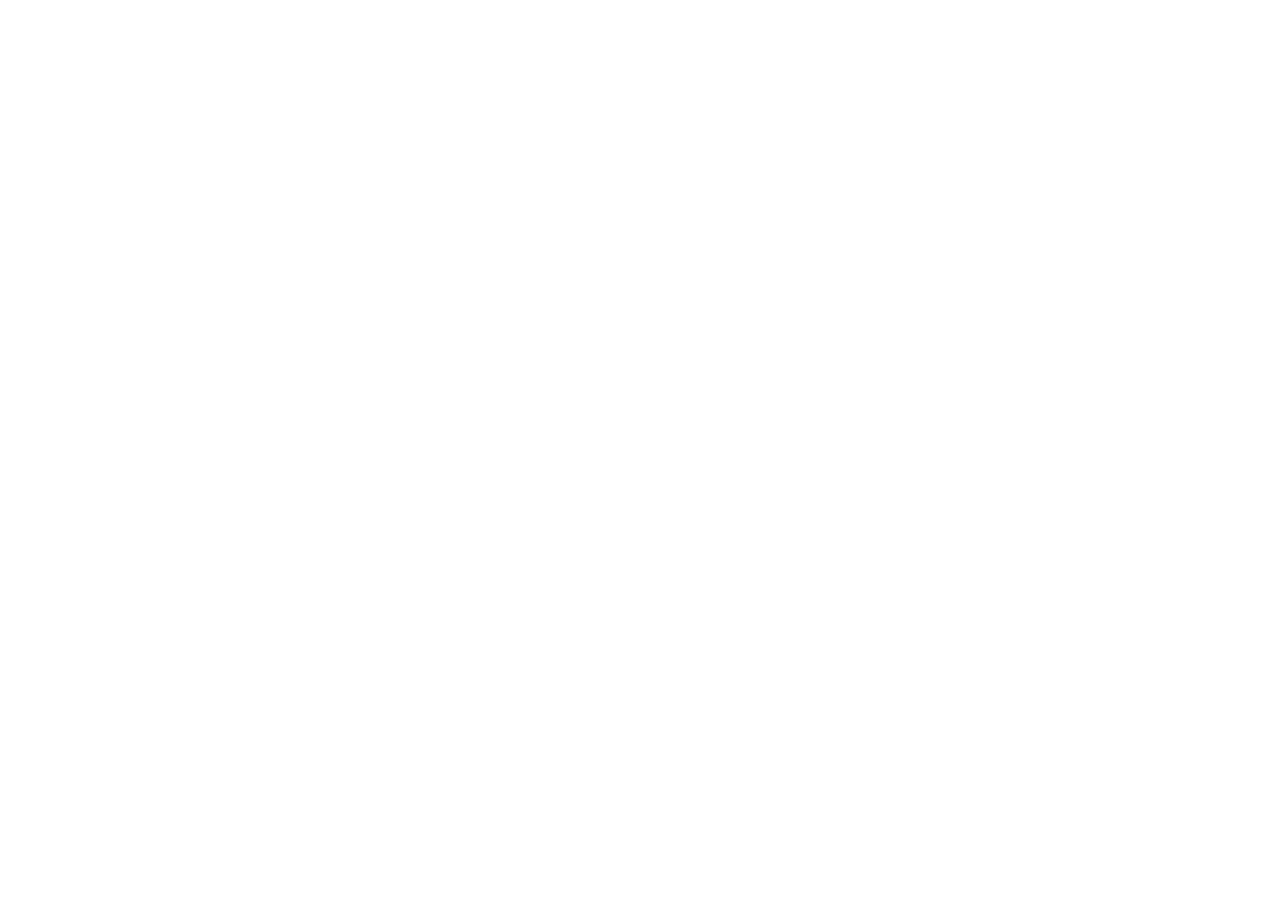
==== index.html @ c81b6484 "First Commit" ====
<!DOCTYPE html>
<html>
<head>
	<link rel="stylesheet" href="fonts/fonts.css"/>
	<link rel="stylesheet" href="css/bootstrap.css" >
	<link rel="stylesheet" href="css/style.css"/>
	<script src="https://code.jquery.com/jquery-3.2.1.slim.min.js" integrity="sha384-KJ3o2DKtIkvYIK3UENzmM7KCkRr/rE9/Qpg6aAZGJwFDMVNA/GpGFF93hXpG5KkN" crossorigin="anonymous"></script>
	<script src="https://cdnjs.cloudflare.com/ajax/libs/popper.js/1.11.0/umd/popper.min.js" integrity="sha384-b/U6ypiBEHpOf/4+1nzFpr53nxSS+GLCkfwBdFNTxtclqqenISfwAzpKaMNFNmj4" crossorigin="anonymous"></script>
	<script src="https://maxcdn.bootstrapcdn.com/bootstrap/4.0.0-beta/js/bootstrap.min.js" integrity="sha384-h0AbiXch4ZDo7tp9hKZ4TsHbi047NrKGLO3SEJAg45jXxnGIfYzk4Si90RDIqNm1" crossorigin="anonymous"></script>
	<script src="https://ajax.googleapis.com/ajax/libs/angularjs/1.6.6/angular.min.js"></script>
	<script src="https://ajax.googleapis.com/ajax/libs/angularjs/1.6.6/angular-route.min.js"></script>
	<script src="https://ajax.googleapis.com/ajax/libs/angularjs/1.6.6/angular-animate.min.js"></script>
	
	<script src="js/ng-map.min.js"></script>
	<script src="http://maps.google.com/maps/api/js?key=AIzaSyBC7hxjLvJ6yS9BRA7Yz92omSV0Rom8AHk"></script>
	<script src="js/app.js"></script>
	<title>CCASA</title>
</head>
<body ng-app="app">
	<header></header>
	<div ng-view></div>
	<footer></footer>
</body>
</html>
---- fonts/fonts.css ----
/* hebrew */
@font-face {
  font-family: 'Amatic SC';
  font-style: normal;
  font-weight: 400;
  src: local('Amatic SC Regular'), local('AmaticSC-Regular'), url(https://fonts.gstatic.com/s/amaticsc/v9/OpbFR1Tmt2r4Z48lwWGNORJtnKITppOI_IvcXXDNrsc.woff2) format('woff2');
  unicode-range: U+0590-05FF, U+20AA, U+25CC, U+FB1D-FB4F;
}
/* vietnamese */
@font-face {
  font-family: 'Amatic SC';
  font-style: normal;
  font-weight: 400;
  src: local('Amatic SC Regular'), local('AmaticSC-Regular'), url(https://fonts.gstatic.com/s/amaticsc/v9/6oAC5EqjVnFivtPX-TgvlRJtnKITppOI_IvcXXDNrsc.woff2) format('woff2');
  unicode-range: U+0102-0103, U+1EA0-1EF9, U+20AB;
}
/* latin-ext */
@font-face {
  font-family: 'Amatic SC';
  font-style: normal;
  font-weight: 400;
  src: local('Amatic SC Regular'), local('AmaticSC-Regular'), url(https://fonts.gstatic.com/s/amaticsc/v9/6UByihrsVPWtZ99tNMIgMBJtnKITppOI_IvcXXDNrsc.woff2) format('woff2');
  unicode-range: U+0100-024F, U+1E00-1EFF, U+20A0-20AB, U+20AD-20CF, U+2C60-2C7F, U+A720-A7FF;
}
/* latin */
@font-face {
  font-family: 'Amatic SC';
  font-style: normal;
  font-weight: 400;
  src: local('Amatic SC Regular'), local('AmaticSC-Regular'), url(https://fonts.gstatic.com/s/amaticsc/v9/DPPfSFKxRTXvae2bKDzp5FtXRa8TVwTICgirnJhmVJw.woff2) format('woff2');
  unicode-range: U+0000-00FF, U+0131, U+0152-0153, U+02C6, U+02DA, U+02DC, U+2000-206F, U+2074, U+20AC, U+2212, U+2215;
}
/* hebrew */
@font-face {
  font-family: 'Amatic SC';
  font-style: normal;
  font-weight: 700;
  src: local('Amatic SC Bold'), local('AmaticSC-Bold'), url(https://fonts.gstatic.com/s/amaticsc/v9/IDnkRTPGcrSVo50UyYNK70Byb1TKJa77egybnpn19yM.woff2) format('woff2');
  unicode-range: U+0590-05FF, U+20AA, U+25CC, U+FB1D-FB4F;
}
/* vietnamese */
@font-face {
  font-family: 'Amatic SC';
  font-style: normal;
  font-weight: 700;
  src: local('Amatic SC Bold'), local('AmaticSC-Bold'), url(https://fonts.gstatic.com/s/amaticsc/v9/IDnkRTPGcrSVo50UyYNK7_8zf_FOSsgRmwsS7Aa9k2w.woff2) format('woff2');
  unicode-range: U+0102-0103, U+1EA0-1EF9, U+20AB;
}
/* latin-ext */
@font-face {
  font-family: 'Amatic SC';
  font-style: normal;
  font-weight: 700;
  src: local('Amatic SC Bold'), local('AmaticSC-Bold'), url(https://fonts.gstatic.com/s/amaticsc/v9/IDnkRTPGcrSVo50UyYNK7z0LW-43aMEzIO6XUTLjad8.woff2) format('woff2');
  unicode-range: U+0100-024F, U+1E00-1EFF, U+20A0-20AB, U+20AD-20CF, U+2C60-2C7F, U+A720-A7FF;
}
/* latin */
@font-face {
  font-family: 'Amatic SC';
  font-style: normal;
  font-weight: 700;
  src: local('Amatic SC Bold'), local('AmaticSC-Bold'), url(https://fonts.gstatic.com/s/amaticsc/v9/IDnkRTPGcrSVo50UyYNK7-gdm0LZdjqr5-oayXSOefg.woff2) format('woff2');
  unicode-range: U+0000-00FF, U+0131, U+0152-0153, U+02C6, U+02DA, U+02DC, U+2000-206F, U+2074, U+20AC, U+2212, U+2215;
}
/* vietnamese */
@font-face {
  font-family: 'Anton';
  font-style: normal;
  font-weight: 400;
  src: local('Anton Regular'), local('Anton-Regular'), url(https://fonts.gstatic.com/s/anton/v8/9Yb_jZb3zvMIiuTm_VeFqA.woff2) format('woff2');
  unicode-range: U+0102-0103, U+1EA0-1EF9, U+20AB;
}
/* latin-ext */
@font-face {
  font-family: 'Anton';
  font-style: normal;
  font-weight: 400;
  src: local('Anton Regular'), local('Anton-Regular'), url(https://fonts.gstatic.com/s/anton/v8/KgPSGrLwjoSLN4ZBWvXSfQ.woff2) format('woff2');
  unicode-range: U+0100-024F, U+1E00-1EFF, U+20A0-20AB, U+20AD-20CF, U+2C60-2C7F, U+A720-A7FF;
}
/* latin */
@font-face {
  font-family: 'Anton';
  font-style: normal;
  font-weight: 400;
  src: local('Anton Regular'), local('Anton-Regular'), url(https://fonts.gstatic.com/s/anton/v8/o-91-t7-bPc7W26HmS2N4Q.woff2) format('woff2');
  unicode-range: U+0000-00FF, U+0131, U+0152-0153, U+02C6, U+02DA, U+02DC, U+2000-206F, U+2074, U+20AC, U+2212, U+2215;
}
/* latin-ext */
@font-face {
  font-family: 'Basic';
  font-style: normal;
  font-weight: 400;
  src: local('Basic Regular'), local('Basic-Regular'), url(https://fonts.gstatic.com/s/basic/v6/r-u95cvI1Nf7HS81ICNVGQ.woff2) format('woff2');
  unicode-range: U+0100-024F, U+1E00-1EFF, U+20A0-20AB, U+20AD-20CF, U+2C60-2C7F, U+A720-A7FF;
}
/* latin */
@font-face {
  font-family: 'Basic';
  font-style: normal;
  font-weight: 400;
  src: local('Basic Regular'), local('Basic-Regular'), url(https://fonts.gstatic.com/s/basic/v6/erYvY1QzK27EW53V1rJJeQ.woff2) format('woff2');
  unicode-range: U+0000-00FF, U+0131, U+0152-0153, U+02C6, U+02DA, U+02DC, U+2000-206F, U+2074, U+20AC, U+2212, U+2215;
}
/* greek-ext */
@font-face {
  font-family: 'Caudex';
  font-style: italic;
  font-weight: 400;
  src: local('Caudex Italic'), local('Caudex-Italic'), url(https://fonts.gstatic.com/s/caudex/v6/EHDxHqZDlMGcXMIs0C7zExTbgVql8nDJpwnrE27mub0.woff2) format('woff2');
  unicode-range: U+1F00-1FFF;
}
/* greek */
@font-face {
  font-family: 'Caudex';
  font-style: italic;
  font-weight: 400;
  src: local('Caudex Italic'), local('Caudex-Italic'), url(https://fonts.gstatic.com/s/caudex/v6/IVx0DldcHJ6ipsLxHtpt0RTbgVql8nDJpwnrE27mub0.woff2) format('woff2');
  unicode-range: U+0370-03FF;
}
/* latin-ext */
@font-face {
  font-family: 'Caudex';
  font-style: italic;
  font-weight: 400;
  src: local('Caudex Italic'), local('Caudex-Italic'), url(https://fonts.gstatic.com/s/caudex/v6/RsvTKOPXigBC1gKa2hh7bRTbgVql8nDJpwnrE27mub0.woff2) format('woff2');
  unicode-range: U+0100-024F, U+1E00-1EFF, U+20A0-20AB, U+20AD-20CF, U+2C60-2C7F, U+A720-A7FF;
}
/* latin */
@font-face {
  font-family: 'Caudex';
  font-style: italic;
  font-weight: 400;
  src: local('Caudex Italic'), local('Caudex-Italic'), url(https://fonts.gstatic.com/s/caudex/v6/uM8y5ZLGG_J_RjYQZCaBdPesZW2xOQ-xsNqO47m55DA.woff2) format('woff2');
  unicode-range: U+0000-00FF, U+0131, U+0152-0153, U+02C6, U+02DA, U+02DC, U+2000-206F, U+2074, U+20AC, U+2212, U+2215;
}
/* greek-ext */
@font-face {
  font-family: 'Caudex';
  font-style: italic;
  font-weight: 700;
  src: local('Caudex Bold Italic'), local('Caudex-BoldItalic'), url(https://fonts.gstatic.com/s/caudex/v6/_KqFrbEZy5WPWJPByz6OJEbcKLIaa1LC45dFaAfauRA.woff2) format('woff2');
  unicode-range: U+1F00-1FFF;
}
/* greek */
@font-face {
  font-family: 'Caudex';
  font-style: italic;
  font-weight: 700;
  src: local('Caudex Bold Italic'), local('Caudex-BoldItalic'), url(https://fonts.gstatic.com/s/caudex/v6/_KqFrbEZy5WPWJPByz6OJGo_sUJ8uO4YLWRInS22T3Y.woff2) format('woff2');
  unicode-range: U+0370-03FF;
}
/* latin-ext */
@font-face {
  font-family: 'Caudex';
  font-style: italic;
  font-weight: 700;
  src: local('Caudex Bold Italic'), local('Caudex-BoldItalic'), url(https://fonts.gstatic.com/s/caudex/v6/_KqFrbEZy5WPWJPByz6OJCYE0-AqJ3nfInTTiDXDjU4.woff2) format('woff2');
  unicode-range: U+0100-024F, U+1E00-1EFF, U+20A0-20AB, U+20AD-20CF, U+2C60-2C7F, U+A720-A7FF;
}
/* latin */
@font-face {
  font-family: 'Caudex';
  font-style: italic;
  font-weight: 700;
  src: local('Caudex Bold Italic'), local('Caudex-BoldItalic'), url(https://fonts.gstatic.com/s/caudex/v6/_KqFrbEZy5WPWJPByz6OJI4P5ICox8Kq3LLUNMylGO4.woff2) format('woff2');
  unicode-range: U+0000-00FF, U+0131, U+0152-0153, U+02C6, U+02DA, U+02DC, U+2000-206F, U+2074, U+20AC, U+2212, U+2215;
}
/* greek-ext */
@font-face {
  font-family: 'Caudex';
  font-style: normal;
  font-weight: 400;
  src: local('Caudex'), url(https://fonts.gstatic.com/s/caudex/v6/F4GMM3AOdIhW2FRxq42bxvesZW2xOQ-xsNqO47m55DA.woff2) format('woff2');
  unicode-range: U+1F00-1FFF;
}
/* greek */
@font-face {
  font-family: 'Caudex';
  font-style: normal;
  font-weight: 400;
  src: local('Caudex'), url(https://fonts.gstatic.com/s/caudex/v6/kDs5NklusTrMOvA9fRN3-vesZW2xOQ-xsNqO47m55DA.woff2) format('woff2');
  unicode-range: U+0370-03FF;
}
/* latin-ext */
@font-face {
  font-family: 'Caudex';
  font-style: normal;
  font-weight: 400;
  src: local('Caudex'), url(https://fonts.gstatic.com/s/caudex/v6/q-VFfL7gSaIsC36tUchrFfesZW2xOQ-xsNqO47m55DA.woff2) format('woff2');
  unicode-range: U+0100-024F, U+1E00-1EFF, U+20A0-20AB, U+20AD-20CF, U+2C60-2C7F, U+A720-A7FF;
}
/* latin */
@font-face {
  font-family: 'Caudex';
  font-style: normal;
  font-weight: 400;
  src: local('Caudex'), url(https://fonts.gstatic.com/s/caudex/v6/tEyJJhH5jnB2yxr-0TBTSg.woff2) format('woff2');
  unicode-range: U+0000-00FF, U+0131, U+0152-0153, U+02C6, U+02DA, U+02DC, U+2000-206F, U+2074, U+20AC, U+2212, U+2215;
}
/* greek-ext */
@font-face {
  font-family: 'Caudex';
  font-style: normal;
  font-weight: 700;
  src: local('Caudex Bold'), local('Caudex-Bold'), url(https://fonts.gstatic.com/s/caudex/v6/Yr_Tzi3xI8qxHrRVsPROKBJtnKITppOI_IvcXXDNrsc.woff2) format('woff2');
  unicode-range: U+1F00-1FFF;
}
/* greek */
@font-face {
  font-family: 'Caudex';
  font-style: normal;
  font-weight: 700;
  src: local('Caudex Bold'), local('Caudex-Bold'), url(https://fonts.gstatic.com/s/caudex/v6/aZNNOGGA3G9BJxbRgzj9phJtnKITppOI_IvcXXDNrsc.woff2) format('woff2');
  unicode-range: U+0370-03FF;
}
/* latin-ext */
@font-face {
  font-family: 'Caudex';
  font-style: normal;
  font-weight: 700;
  src: local('Caudex Bold'), local('Caudex-Bold'), url(https://fonts.gstatic.com/s/caudex/v6/M3eJvCAzxWJ6Veb-S4DAABJtnKITppOI_IvcXXDNrsc.woff2) format('woff2');
  unicode-range: U+0100-024F, U+1E00-1EFF, U+20A0-20AB, U+20AD-20CF, U+2C60-2C7F, U+A720-A7FF;
}
/* latin */
@font-face {
  font-family: 'Caudex';
  font-style: normal;
  font-weight: 700;
  src: local('Caudex Bold'), local('Caudex-Bold'), url(https://fonts.gstatic.com/s/caudex/v6/7-zMWCNNzmNM428U56wMq1tXRa8TVwTICgirnJhmVJw.woff2) format('woff2');
  unicode-range: U+0000-00FF, U+0131, U+0152-0153, U+02C6, U+02DA, U+02DC, U+2000-206F, U+2074, U+20AC, U+2212, U+2215;
}
/* latin-ext */
@font-face {
  font-family: 'Chelsea Market';
  font-style: normal;
  font-weight: 400;
  src: local('Chelsea Market'), local('ChelseaMarket-Regular'), url(https://fonts.gstatic.com/s/chelseamarket/v4/qSdzwh2A4BbNemy78sJLfNpTH3z621gHHpxD-3b7j0o.woff2) format('woff2');
  unicode-range: U+0100-024F, U+1E00-1EFF, U+20A0-20AB, U+20AD-20CF, U+2C60-2C7F, U+A720-A7FF;
}
/* latin */
@font-face {
  font-family: 'Chelsea Market';
  font-style: normal;
  font-weight: 400;
  src: local('Chelsea Market'), local('ChelseaMarket-Regular'), url(https://fonts.gstatic.com/s/chelseamarket/v4/qSdzwh2A4BbNemy78sJLfBRWMfMQaj_KSrIuqJtfm2o.woff2) format('woff2');
  unicode-range: U+0000-00FF, U+0131, U+0152-0153, U+02C6, U+02DA, U+02DC, U+2000-206F, U+2074, U+20AC, U+2212, U+2215;
}
/* latin-ext */
@font-face {
  font-family: 'Cinzel';
  font-style: normal;
  font-weight: 400;
  src: local('Cinzel Regular'), local('Cinzel-Regular'), url(https://fonts.gstatic.com/s/cinzel/v6/yIxVuCC1XLz6MNmltehkI_esZW2xOQ-xsNqO47m55DA.woff2) format('woff2');
  unicode-range: U+0100-024F, U+1E00-1EFF, U+20A0-20AB, U+20AD-20CF, U+2C60-2C7F, U+A720-A7FF;
}
/* latin */
@font-face {
  font-family: 'Cinzel';
  font-style: normal;
  font-weight: 400;
  src: local('Cinzel Regular'), local('Cinzel-Regular'), url(https://fonts.gstatic.com/s/cinzel/v6/zOdksD_UUTk1LJF9z4tURA.woff2) format('woff2');
  unicode-range: U+0000-00FF, U+0131, U+0152-0153, U+02C6, U+02DA, U+02DC, U+2000-206F, U+2074, U+20AC, U+2212, U+2215;
}
/* latin-ext */
@font-face {
  font-family: 'Cinzel';
  font-style: normal;
  font-weight: 700;
  src: local('Cinzel Bold'), local('Cinzel-Bold'), url(https://fonts.gstatic.com/s/cinzel/v6/MnzeT7mzcOYqpxHaX6yoMBJtnKITppOI_IvcXXDNrsc.woff2) format('woff2');
  unicode-range: U+0100-024F, U+1E00-1EFF, U+20A0-20AB, U+20AD-20CF, U+2C60-2C7F, U+A720-A7FF;
}
/* latin */
@font-face {
  font-family: 'Cinzel';
  font-style: normal;
  font-weight: 700;
  src: local('Cinzel Bold'), local('Cinzel-Bold'), url(https://fonts.gstatic.com/s/cinzel/v6/L74890HNVnUypqWjqGUt1VtXRa8TVwTICgirnJhmVJw.woff2) format('woff2');
  unicode-range: U+0000-00FF, U+0131, U+0152-0153, U+02C6, U+02DA, U+02DC, U+2000-206F, U+2074, U+20AC, U+2212, U+2215;
}
/* latin */
@font-face {
  font-family: 'Cookie';
  font-style: normal;
  font-weight: 400;
  src: local('Cookie-Regular'), url(https://fonts.gstatic.com/s/cookie/v7/crMuSvy3krjox1JAKfe7Ew.woff2) format('woff2');
  unicode-range: U+0000-00FF, U+0131, U+0152-0153, U+02C6, U+02DA, U+02DC, U+2000-206F, U+2074, U+20AC, U+2212, U+2215;
}
/* latin-ext */
@font-face {
  font-family: 'Corben';
  font-style: normal;
  font-weight: 400;
  src: local('Corben Regular'), local('Corben-Regular'), url(https://fonts.gstatic.com/s/corben/v10/xifrjZP0NR5xlcBE9ahDNfesZW2xOQ-xsNqO47m55DA.woff2) format('woff2');
  unicode-range: U+0100-024F, U+1E00-1EFF, U+20A0-20AB, U+20AD-20CF, U+2C60-2C7F, U+A720-A7FF;
}
/* latin */
@font-face {
  font-family: 'Corben';
  font-style: normal;
  font-weight: 400;
  src: local('Corben Regular'), local('Corben-Regular'), url(https://fonts.gstatic.com/s/corben/v10/EvCyyDNpF00ipP8gU9sM8g.woff2) format('woff2');
  unicode-range: U+0000-00FF, U+0131, U+0152-0153, U+02C6, U+02DA, U+02DC, U+2000-206F, U+2074, U+20AC, U+2212, U+2215;
}
/* latin-ext */
@font-face {
  font-family: 'Corben';
  font-style: normal;
  font-weight: 700;
  src: local('Corben'), url(https://fonts.gstatic.com/s/corben/v10/LFoJekgv75fOsAv_mkHGcBJtnKITppOI_IvcXXDNrsc.woff2) format('woff2');
  unicode-range: U+0100-024F, U+1E00-1EFF, U+20A0-20AB, U+20AD-20CF, U+2C60-2C7F, U+A720-A7FF;
}
/* latin */
@font-face {
  font-family: 'Corben';
  font-style: normal;
  font-weight: 700;
  src: local('Corben'), url(https://fonts.gstatic.com/s/corben/v10/ljkAb4w-83fUltRn9aENdVtXRa8TVwTICgirnJhmVJw.woff2) format('woff2');
  unicode-range: U+0000-00FF, U+0131, U+0152-0153, U+02C6, U+02DA, U+02DC, U+2000-206F, U+2074, U+20AC, U+2212, U+2215;
}
/* cyrillic-ext */
@font-face {
  font-family: 'EB Garamond';
  font-style: normal;
  font-weight: 400;
  src: local('EB Garamond'), local('EBGaramond'), url(https://fonts.gstatic.com/s/ebgaramond/v7/kYZt1bJ8UsGAPRGnkXPeFTTOQ_MqJVwkKsUn0wKzc2I.woff2) format('woff2');
  unicode-range: U+0460-052F, U+20B4, U+2DE0-2DFF, U+A640-A69F;
}
/* cyrillic */
@font-face {
  font-family: 'EB Garamond';
  font-style: normal;
  font-weight: 400;
  src: local('EB Garamond'), local('EBGaramond'), url(https://fonts.gstatic.com/s/ebgaramond/v7/kYZt1bJ8UsGAPRGnkXPeFTUj_cnvWIuuBMVgbX098Mw.woff2) format('woff2');
  unicode-range: U+0400-045F, U+0490-0491, U+04B0-04B1, U+2116;
}
/* vietnamese */
@font-face {
  font-family: 'EB Garamond';
  font-style: normal;
  font-weight: 400;
  src: local('EB Garamond'), local('EBGaramond'), url(https://fonts.gstatic.com/s/ebgaramond/v7/kYZt1bJ8UsGAPRGnkXPeFb6up8jxqWt8HVA3mDhkV_0.woff2) format('woff2');
  unicode-range: U+0102-0103, U+1EA0-1EF9, U+20AB;
}
/* latin-ext */
@font-face {
  font-family: 'EB Garamond';
  font-style: normal;
  font-weight: 400;
  src: local('EB Garamond'), local('EBGaramond'), url(https://fonts.gstatic.com/s/ebgaramond/v7/kYZt1bJ8UsGAPRGnkXPeFSYE0-AqJ3nfInTTiDXDjU4.woff2) format('woff2');
  unicode-range: U+0100-024F, U+1E00-1EFF, U+20A0-20AB, U+20AD-20CF, U+2C60-2C7F, U+A720-A7FF;
}
/* latin */
@font-face {
  font-family: 'EB Garamond';
  font-style: normal;
  font-weight: 400;
  src: local('EB Garamond'), local('EBGaramond'), url(https://fonts.gstatic.com/s/ebgaramond/v7/kYZt1bJ8UsGAPRGnkXPeFY4P5ICox8Kq3LLUNMylGO4.woff2) format('woff2');
  unicode-range: U+0000-00FF, U+0131, U+0152-0153, U+02C6, U+02DA, U+02DC, U+2000-206F, U+2074, U+20AC, U+2212, U+2215;
}
/* latin-ext */
@font-face {
  font-family: 'Enriqueta';
  font-style: normal;
  font-weight: 400;
  src: local('Enriqueta-Regular'), url(https://fonts.gstatic.com/s/enriqueta/v5/iKmJkNq7osgLqqCZ6_EWcxJtnKITppOI_IvcXXDNrsc.woff2) format('woff2');
  unicode-range: U+0100-024F, U+1E00-1EFF, U+20A0-20AB, U+20AD-20CF, U+2C60-2C7F, U+A720-A7FF;
}
/* latin */
@font-face {
  font-family: 'Enriqueta';
  font-style: normal;
  font-weight: 400;
  src: local('Enriqueta-Regular'), url(https://fonts.gstatic.com/s/enriqueta/v5/-KTKVm0Mx9ZCRXL9CXVIbVtXRa8TVwTICgirnJhmVJw.woff2) format('woff2');
  unicode-range: U+0000-00FF, U+0131, U+0152-0153, U+02C6, U+02DA, U+02DC, U+2000-206F, U+2074, U+20AC, U+2212, U+2215;
}
/* latin-ext */
@font-face {
  font-family: 'Enriqueta';
  font-style: normal;
  font-weight: 700;
  src: local('Enriqueta-Bold'), url(https://fonts.gstatic.com/s/enriqueta/v5/I27Pb-wEGH2ajLYP0QrtSD0LW-43aMEzIO6XUTLjad8.woff2) format('woff2');
  unicode-range: U+0100-024F, U+1E00-1EFF, U+20A0-20AB, U+20AD-20CF, U+2C60-2C7F, U+A720-A7FF;
}
/* latin */
@font-face {
  font-family: 'Enriqueta';
  font-style: normal;
  font-weight: 700;
  src: local('Enriqueta-Bold'), url(https://fonts.gstatic.com/s/enriqueta/v5/I27Pb-wEGH2ajLYP0QrtSOgdm0LZdjqr5-oayXSOefg.woff2) format('woff2');
  unicode-range: U+0000-00FF, U+0131, U+0152-0153, U+02C6, U+02DA, U+02DC, U+2000-206F, U+2074, U+20AC, U+2212, U+2215;
}
/* cyrillic-ext */
@font-face {
  font-family: 'Forum';
  font-style: normal;
  font-weight: 400;
  src: local('Forum'), url(https://fonts.gstatic.com/s/forum/v7/AmHljRiz1_I3DwwU6zufUw.woff2) format('woff2');
  unicode-range: U+0460-052F, U+20B4, U+2DE0-2DFF, U+A640-A69F;
}
/* cyrillic */
@font-face {
  font-family: 'Forum';
  font-style: normal;
  font-weight: 400;
  src: local('Forum'), url(https://fonts.gstatic.com/s/forum/v7/DHWH2Mp2WedTOFjHIQABKw.woff2) format('woff2');
  unicode-range: U+0400-045F, U+0490-0491, U+04B0-04B1, U+2116;
}
/* latin-ext */
@font-face {
  font-family: 'Forum';
  font-style: normal;
  font-weight: 400;
  src: local('Forum'), url(https://fonts.gstatic.com/s/forum/v7/wkBrG5QEDxyPxaMlOXa7fg.woff2) format('woff2');
  unicode-range: U+0100-024F, U+1E00-1EFF, U+20A0-20AB, U+20AD-20CF, U+2C60-2C7F, U+A720-A7FF;
}
/* latin */
@font-face {
  font-family: 'Forum';
  font-style: normal;
  font-weight: 400;
  src: local('Forum'), url(https://fonts.gstatic.com/s/forum/v7/eMDvaUkVr_spjjcEeqYI5A.woff2) format('woff2');
  unicode-range: U+0000-00FF, U+0131, U+0152-0153, U+02C6, U+02DA, U+02DC, U+2000-206F, U+2074, U+20AC, U+2212, U+2215;
}
/* latin */
@font-face {
  font-family: 'Fredericka the Great';
  font-style: normal;
  font-weight: 400;
  src: local('Fredericka the Great'), local('FrederickatheGreat'), url(https://fonts.gstatic.com/s/frederickathegreat/v5/7Es8Lxoku-e5eOZWpxw18hsRj2C0BvLNQqKHRdEu66Y.woff2) format('woff2');
  unicode-range: U+0000-00FF, U+0131, U+0152-0153, U+02C6, U+02DA, U+02DC, U+2000-206F, U+2074, U+20AC, U+2212, U+2215;
}
/* latin-ext */
@font-face {
  font-family: 'Jockey One';
  font-style: normal;
  font-weight: 400;
  src: local('Jockey One'), local('JockeyOne-Regular'), url(https://fonts.gstatic.com/s/jockeyone/v6/7BN1PAvGmKkavE4yhmMIBCEAvth_LlrfE80CYdSH47w.woff2) format('woff2');
  unicode-range: U+0100-024F, U+1E00-1EFF, U+20A0-20AB, U+20AD-20CF, U+2C60-2C7F, U+A720-A7FF;
}
/* latin */
@font-face {
  font-family: 'Jockey One';
  font-style: normal;
  font-weight: 400;
  src: local('Jockey One'), local('JockeyOne-Regular'), url(https://fonts.gstatic.com/s/jockeyone/v6/8Hj8G_JpSADPYrRpzMno2vk_vArhqVIZ0nv9q090hN8.woff2) format('woff2');
  unicode-range: U+0000-00FF, U+0131, U+0152-0153, U+02C6, U+02DA, U+02DC, U+2000-206F, U+2074, U+20AC, U+2212, U+2215;
}
/* latin */
@font-face {
  font-family: 'Josefin Slab';
  font-style: italic;
  font-weight: 400;
  src: local('Josefin Slab Italic'), local('JosefinSlab-Italic'), url(https://fonts.gstatic.com/s/josefinslab/v7/etsUjZYO8lTLU85lDhZwUhMBlNeli-0RcAdOFWWLdxQ.woff2) format('woff2');
  unicode-range: U+0000-00FF, U+0131, U+0152-0153, U+02C6, U+02DA, U+02DC, U+2000-206F, U+2074, U+20AC, U+2212, U+2215;
}
/* latin */
@font-face {
  font-family: 'Josefin Slab';
  font-style: italic;
  font-weight: 700;
  src: local('Josefin Slab Bold Italic'), local('JosefinSlab-BoldItalic'), url(https://fonts.gstatic.com/s/josefinslab/v7/af9sBoKGPbGO0r21xJuly0cqRxak6Wc5LUVz-l064SE.woff2) format('woff2');
  unicode-range: U+0000-00FF, U+0131, U+0152-0153, U+02C6, U+02DA, U+02DC, U+2000-206F, U+2074, U+20AC, U+2212, U+2215;
}
/* latin */
@font-face {
  font-family: 'Josefin Slab';
  font-style: normal;
  font-weight: 400;
  src: local('Josefin Slab Regular'), local('JosefinSlab-Regular'), url(https://fonts.gstatic.com/s/josefinslab/v7/46aYWdgz-1oFX11flmyEfegdm0LZdjqr5-oayXSOefg.woff2) format('woff2');
  unicode-range: U+0000-00FF, U+0131, U+0152-0153, U+02C6, U+02DA, U+02DC, U+2000-206F, U+2074, U+20AC, U+2212, U+2215;
}
/* latin */
@font-face {
  font-family: 'Josefin Slab';
  font-style: normal;
  font-weight: 700;
  src: local('Josefin Slab Bold'), local('JosefinSlab-Bold'), url(https://fonts.gstatic.com/s/josefinslab/v7/NbE6ykYuM2IyEwxQxOIi2HNuWYKPzoeKl5tYj8yhly0.woff2) format('woff2');
  unicode-range: U+0000-00FF, U+0131, U+0152-0153, U+02C6, U+02DA, U+02DC, U+2000-206F, U+2074, U+20AC, U+2212, U+2215;
}
/* cyrillic-ext */
@font-face {
  font-family: 'Jura';
  font-style: normal;
  font-weight: 400;
  src: local('Jura Regular'), local('Jura-Regular'), url(https://fonts.gstatic.com/s/jura/v8/TTP6pkLK4ssO46rAsyf3PA.woff2) format('woff2');
  unicode-range: U+0460-052F, U+20B4, U+2DE0-2DFF, U+A640-A69F;
}
/* cyrillic */
@font-face {
  font-family: 'Jura';
  font-style: normal;
  font-weight: 400;
  src: local('Jura Regular'), local('Jura-Regular'), url(https://fonts.gstatic.com/s/jura/v8/BKlgo-m363VJPXRiRr3a5A.woff2) format('woff2');
  unicode-range: U+0400-045F, U+0490-0491, U+04B0-04B1, U+2116;
}
/* greek-ext */
@font-face {
  font-family: 'Jura';
  font-style: normal;
  font-weight: 400;
  src: local('Jura Regular'), local('Jura-Regular'), url(https://fonts.gstatic.com/s/jura/v8/zNigXNDJQuHbqWooWY3DpQ.woff2) format('woff2');
  unicode-range: U+1F00-1FFF;
}
/* greek */
@font-face {
  font-family: 'Jura';
  font-style: normal;
  font-weight: 400;
  src: local('Jura Regular'), local('Jura-Regular'), url(https://fonts.gstatic.com/s/jura/v8/LncB6wFxJ5rEqHJu945EOg.woff2) format('woff2');
  unicode-range: U+0370-03FF;
}
/* vietnamese */
@font-face {
  font-family: 'Jura';
  font-style: normal;
  font-weight: 400;
  src: local('Jura Regular'), local('Jura-Regular'), url(https://fonts.gstatic.com/s/jura/v8/8Fj9uZC1mkT5JEW1DF7r3g.woff2) format('woff2');
  unicode-range: U+0102-0103, U+1EA0-1EF9, U+20AB;
}
/* latin-ext */
@font-face {
  font-family: 'Jura';
  font-style: normal;
  font-weight: 400;
  src: local('Jura Regular'), local('Jura-Regular'), url(https://fonts.gstatic.com/s/jura/v8/bmI0GxZww8t20K342Lco0g.woff2) format('woff2');
  unicode-range: U+0100-024F, U+1E00-1EFF, U+20A0-20AB, U+20AD-20CF, U+2C60-2C7F, U+A720-A7FF;
}
/* latin */
@font-face {
  font-family: 'Jura';
  font-style: normal;
  font-weight: 400;
  src: local('Jura Regular'), local('Jura-Regular'), url(https://fonts.gstatic.com/s/jura/v8/2Jw1GPtuhy2Mk02G7ZXodQ.woff2) format('woff2');
  unicode-range: U+0000-00FF, U+0131, U+0152-0153, U+02C6, U+02DA, U+02DC, U+2000-206F, U+2074, U+20AC, U+2212, U+2215;
}
/* cyrillic-ext */
@font-face {
  font-family: 'Jura';
  font-style: normal;
  font-weight: 700;
  src: local('Jura Bold'), local('Jura-Bold'), url(https://fonts.gstatic.com/s/jura/v8/CShGO6oPlSa2CLZ0mAh5-_Y6323mHUZFJMgTvxaG2iE.woff2) format('woff2');
  unicode-range: U+0460-052F, U+20B4, U+2DE0-2DFF, U+A640-A69F;
}
/* cyrillic */
@font-face {
  font-family: 'Jura';
  font-style: normal;
  font-weight: 700;
  src: local('Jura Bold'), local('Jura-Bold'), url(https://fonts.gstatic.com/s/jura/v8/7PJdglbQXrkZI35UmuO9jvY6323mHUZFJMgTvxaG2iE.woff2) format('woff2');
  unicode-range: U+0400-045F, U+0490-0491, U+04B0-04B1, U+2116;
}
/* greek-ext */
@font-face {
  font-family: 'Jura';
  font-style: normal;
  font-weight: 700;
  src: local('Jura Bold'), local('Jura-Bold'), url(https://fonts.gstatic.com/s/jura/v8/NyFQLodiFKGDb8jPbDUiFPY6323mHUZFJMgTvxaG2iE.woff2) format('woff2');
  unicode-range: U+1F00-1FFF;
}
/* greek */
@font-face {
  font-family: 'Jura';
  font-style: normal;
  font-weight: 700;
  src: local('Jura Bold'), local('Jura-Bold'), url(https://fonts.gstatic.com/s/jura/v8/9cn-nz6q7WqutABwgosd-_Y6323mHUZFJMgTvxaG2iE.woff2) format('woff2');
  unicode-range: U+0370-03FF;
}
/* vietnamese */
@font-face {
  font-family: 'Jura';
  font-style: normal;
  font-weight: 700;
  src: local('Jura Bold'), local('Jura-Bold'), url(https://fonts.gstatic.com/s/jura/v8/YS5A3zUrZR5iH5ZoonQ5KfY6323mHUZFJMgTvxaG2iE.woff2) format('woff2');
  unicode-range: U+0102-0103, U+1EA0-1EF9, U+20AB;
}
/* latin-ext */
@font-face {
  font-family: 'Jura';
  font-style: normal;
  font-weight: 700;
  src: local('Jura Bold'), local('Jura-Bold'), url(https://fonts.gstatic.com/s/jura/v8/muIDwkRqXE0VX-5WeZtUffY6323mHUZFJMgTvxaG2iE.woff2) format('woff2');
  unicode-range: U+0100-024F, U+1E00-1EFF, U+20A0-20AB, U+20AD-20CF, U+2C60-2C7F, U+A720-A7FF;
}
/* latin */
@font-face {
  font-family: 'Jura';
  font-style: normal;
  font-weight: 700;
  src: local('Jura Bold'), local('Jura-Bold'), url(https://fonts.gstatic.com/s/jura/v8/rjYXrqsqAlKenmAdHHYptw.woff2) format('woff2');
  unicode-range: U+0000-00FF, U+0131, U+0152-0153, U+02C6, U+02DA, U+02DC, U+2000-206F, U+2074, U+20AC, U+2212, U+2215;
}
/* cyrillic */
@font-face {
  font-family: 'Kelly Slab';
  font-style: normal;
  font-weight: 400;
  src: local('Kelly Slab'), local('KellySlab-Regular'), url(https://fonts.gstatic.com/s/kellyslab/v6/gKqKZ8BbpAcxgFwZImcomyEAvth_LlrfE80CYdSH47w.woff2) format('woff2');
  unicode-range: U+0400-045F, U+0490-0491, U+04B0-04B1, U+2116;
}
/* latin-ext */
@font-face {
  font-family: 'Kelly Slab';
  font-style: normal;
  font-weight: 400;
  src: local('Kelly Slab'), local('KellySlab-Regular'), url(https://fonts.gstatic.com/s/kellyslab/v6/eWai2b6lNVWsVIO3phwZIyEAvth_LlrfE80CYdSH47w.woff2) format('woff2');
  unicode-range: U+0100-024F, U+1E00-1EFF, U+20A0-20AB, U+20AD-20CF, U+2C60-2C7F, U+A720-A7FF;
}
/* latin */
@font-face {
  font-family: 'Kelly Slab';
  font-style: normal;
  font-weight: 400;
  src: local('Kelly Slab'), local('KellySlab-Regular'), url(https://fonts.gstatic.com/s/kellyslab/v6/4A8U9DtmhklTRFOO_fzgaPk_vArhqVIZ0nv9q090hN8.woff2) format('woff2');
  unicode-range: U+0000-00FF, U+0131, U+0152-0153, U+02C6, U+02DA, U+02DC, U+2000-206F, U+2074, U+20AC, U+2212, U+2215;
}
/* latin-ext */
@font-face {
  font-family: 'Libre Baskerville';
  font-style: italic;
  font-weight: 400;
  src: local('Libre Baskerville Italic'), local('LibreBaskerville-Italic'), url(https://fonts.gstatic.com/s/librebaskerville/v4/QHIOz1iKF3bIEzRdDFaf5aL70jAX4bHURgRIcBKzZwI.woff2) format('woff2');
  unicode-range: U+0100-024F, U+1E00-1EFF, U+20A0-20AB, U+20AD-20CF, U+2C60-2C7F, U+A720-A7FF;
}
/* latin */
@font-face {
  font-family: 'Libre Baskerville';
  font-style: italic;
  font-weight: 400;
  src: local('Libre Baskerville Italic'), local('LibreBaskerville-Italic'), url(https://fonts.gstatic.com/s/librebaskerville/v4/QHIOz1iKF3bIEzRdDFaf5eUHi-3yDrzgLLsrfaKVF9k.woff2) format('woff2');
  unicode-range: U+0000-00FF, U+0131, U+0152-0153, U+02C6, U+02DA, U+02DC, U+2000-206F, U+2074, U+20AC, U+2212, U+2215;
}
/* latin-ext */
@font-face {
  font-family: 'Libre Baskerville';
  font-style: normal;
  font-weight: 400;
  src: local('Libre Baskerville'), local('LibreBaskerville-Regular'), url(https://fonts.gstatic.com/s/librebaskerville/v4/pR0sBQVcY0JZc_ciXjFsKwHlCYWexZJCPRz1QQ0uKVU.woff2) format('woff2');
  unicode-range: U+0100-024F, U+1E00-1EFF, U+20A0-20AB, U+20AD-20CF, U+2C60-2C7F, U+A720-A7FF;
}
/* latin */
@font-face {
  font-family: 'Libre Baskerville';
  font-style: normal;
  font-weight: 400;
  src: local('Libre Baskerville'), local('LibreBaskerville-Regular'), url(https://fonts.gstatic.com/s/librebaskerville/v4/pR0sBQVcY0JZc_ciXjFsK6Ucnt8gjcHpqyffjHeZWDA.woff2) format('woff2');
  unicode-range: U+0000-00FF, U+0131, U+0152-0153, U+02C6, U+02DA, U+02DC, U+2000-206F, U+2074, U+20AC, U+2212, U+2215;
}
/* latin-ext */
@font-face {
  font-family: 'Libre Baskerville';
  font-style: normal;
  font-weight: 700;
  src: local('Libre Baskerville Bold'), local('LibreBaskerville-Bold'), url(https://fonts.gstatic.com/s/librebaskerville/v4/kH7K4InNTm7mmOXXjrA5v-Ql1o_0qyP5Uo8lbNkQAd8.woff2) format('woff2');
  unicode-range: U+0100-024F, U+1E00-1EFF, U+20A0-20AB, U+20AD-20CF, U+2C60-2C7F, U+A720-A7FF;
}
/* latin */
@font-face {
  font-family: 'Libre Baskerville';
  font-style: normal;
  font-weight: 700;
  src: local('Libre Baskerville Bold'), local('LibreBaskerville-Bold'), url(https://fonts.gstatic.com/s/librebaskerville/v4/kH7K4InNTm7mmOXXjrA5v6y7YSlLHrWsjpD3RcrnyFM.woff2) format('woff2');
  unicode-range: U+0000-00FF, U+0131, U+0152-0153, U+02C6, U+02DA, U+02DC, U+2000-206F, U+2074, U+20AC, U+2212, U+2215;
}
/* cyrillic */
@font-face {
  font-family: 'Lobster';
  font-style: normal;
  font-weight: 400;
  src: local('Lobster'), local('Lobster-Regular'), url(https://fonts.gstatic.com/s/lobster/v18/c28rH3kclCLEuIsGhOg7evY6323mHUZFJMgTvxaG2iE.woff2) format('woff2');
  unicode-range: U+0400-045F, U+0490-0491, U+04B0-04B1, U+2116;
}
/* vietnamese */
@font-face {
  font-family: 'Lobster';
  font-style: normal;
  font-weight: 400;
  src: local('Lobster'), local('Lobster-Regular'), url(https://fonts.gstatic.com/s/lobster/v18/RdfS2KomDWXvet4_dZQehvY6323mHUZFJMgTvxaG2iE.woff2) format('woff2');
  unicode-range: U+0102-0103, U+1EA0-1EF9, U+20AB;
}
/* latin-ext */
@font-face {
  font-family: 'Lobster';
  font-style: normal;
  font-weight: 400;
  src: local('Lobster'), local('Lobster-Regular'), url(https://fonts.gstatic.com/s/lobster/v18/9NqNYV_LP7zlAF8jHr7f1vY6323mHUZFJMgTvxaG2iE.woff2) format('woff2');
  unicode-range: U+0100-024F, U+1E00-1EFF, U+20A0-20AB, U+20AD-20CF, U+2C60-2C7F, U+A720-A7FF;
}
/* latin */
@font-face {
  font-family: 'Lobster';
  font-style: normal;
  font-weight: 400;
  src: local('Lobster'), local('Lobster-Regular'), url(https://fonts.gstatic.com/s/lobster/v18/cycBf3mfbGkh66G5NhszPQ.woff2) format('woff2');
  unicode-range: U+0000-00FF, U+0131, U+0152-0153, U+02C6, U+02DA, U+02DC, U+2000-206F, U+2074, U+20AC, U+2212, U+2215;
}
/* cyrillic */
@font-face {
  font-family: 'Marck Script';
  font-style: normal;
  font-weight: 400;
  src: local('Marck Script'), local('MarckScript-Regular'), url(https://fonts.gstatic.com/s/marckscript/v7/O_D1NAZVOFOobLbVtW3bcpX5f-9o1vgP2EXwfjgl7AY.woff2) format('woff2');
  unicode-range: U+0400-045F, U+0490-0491, U+04B0-04B1, U+2116;
}
/* latin-ext */
@font-face {
  font-family: 'Marck Script';
  font-style: normal;
  font-weight: 400;
  src: local('Marck Script'), local('MarckScript-Regular'), url(https://fonts.gstatic.com/s/marckscript/v7/O_D1NAZVOFOobLbVtW3bcj0LW-43aMEzIO6XUTLjad8.woff2) format('woff2');
  unicode-range: U+0100-024F, U+1E00-1EFF, U+20A0-20AB, U+20AD-20CF, U+2C60-2C7F, U+A720-A7FF;
}
/* latin */
@font-face {
  font-family: 'Marck Script';
  font-style: normal;
  font-weight: 400;
  src: local('Marck Script'), local('MarckScript-Regular'), url(https://fonts.gstatic.com/s/marckscript/v7/O_D1NAZVOFOobLbVtW3bcugdm0LZdjqr5-oayXSOefg.woff2) format('woff2');
  unicode-range: U+0000-00FF, U+0131, U+0152-0153, U+02C6, U+02DA, U+02DC, U+2000-206F, U+2074, U+20AC, U+2212, U+2215;
}
/* latin */
@font-face {
  font-family: 'Monoton';
  font-style: normal;
  font-weight: 400;
  src: local('Monoton'), local('Monoton-Regular'), url(https://fonts.gstatic.com/s/monoton/v6/y6oxFxU60dYw9khW6q8jGw.woff2) format('woff2');
  unicode-range: U+0000-00FF, U+0131, U+0152-0153, U+02C6, U+02DA, U+02DC, U+2000-206F, U+2074, U+20AC, U+2212, U+2215;
}
/* latin-ext */
@font-face {
  font-family: 'Mr De Haviland';
  font-style: normal;
  font-weight: 400;
  src: local('Mr De Haviland Regular'), local('MrDeHaviland-Regular'), url(https://fonts.gstatic.com/s/mrdehaviland/v5/fD8y4L6PJ4vqDk7z8Y8e2xy7hr70KmhIxk2PT-gbMvg.woff2) format('woff2');
  unicode-range: U+0100-024F, U+1E00-1EFF, U+20A0-20AB, U+20AD-20CF, U+2C60-2C7F, U+A720-A7FF;
}
/* latin */
@font-face {
  font-family: 'Mr De Haviland';
  font-style: normal;
  font-weight: 400;
  src: local('Mr De Haviland Regular'), local('MrDeHaviland-Regular'), url(https://fonts.gstatic.com/s/mrdehaviland/v5/fD8y4L6PJ4vqDk7z8Y8e2xKslWWn1MxsLfxBDz9WLj0.woff2) format('woff2');
  unicode-range: U+0000-00FF, U+0131, U+0152-0153, U+02C6, U+02DA, U+02DC, U+2000-206F, U+2074, U+20AC, U+2212, U+2215;
}
/* latin-ext */
@font-face {
  font-family: 'Niconne';
  font-style: normal;
  font-weight: 400;
  src: local('Niconne'), local('Niconne-Regular'), url(https://fonts.gstatic.com/s/niconne/v6/at9nZeERhG1mh4D7CWUJzfY6323mHUZFJMgTvxaG2iE.woff2) format('woff2');
  unicode-range: U+0100-024F, U+1E00-1EFF, U+20A0-20AB, U+20AD-20CF, U+2C60-2C7F, U+A720-A7FF;
}
/* latin */
@font-face {
  font-family: 'Niconne';
  font-style: normal;
  font-weight: 400;
  src: local('Niconne'), local('Niconne-Regular'), url(https://fonts.gstatic.com/s/niconne/v6/Ci0yFRBPDqtg7EHO7VR0Zw.woff2) format('woff2');
  unicode-range: U+0000-00FF, U+0131, U+0152-0153, U+02C6, U+02DA, U+02DC, U+2000-206F, U+2074, U+20AC, U+2212, U+2215;
}
/* vietnamese */
@font-face {
  font-family: 'Noticia Text';
  font-style: italic;
  font-weight: 400;
  src: local('Noticia Text Italic'), local('NoticiaText-Italic'), url(https://fonts.gstatic.com/s/noticiatext/v6/dAuxVpkYE_Q_IwIm6elsKKsS_UXHGv3lrGCBFbMisL8.woff2) format('woff2');
  unicode-range: U+0102-0103, U+1EA0-1EF9, U+20AB;
}
/* latin-ext */
@font-face {
  font-family: 'Noticia Text';
  font-style: italic;
  font-weight: 400;
  src: local('Noticia Text Italic'), local('NoticiaText-Italic'), url(https://fonts.gstatic.com/s/noticiatext/v6/dAuxVpkYE_Q_IwIm6elsKMAbIeegqMtwkwn2ZHUR4Nk.woff2) format('woff2');
  unicode-range: U+0100-024F, U+1E00-1EFF, U+20A0-20AB, U+20AD-20CF, U+2C60-2C7F, U+A720-A7FF;
}
/* latin */
@font-face {
  font-family: 'Noticia Text';
  font-style: italic;
  font-weight: 400;
  src: local('Noticia Text Italic'), local('NoticiaText-Italic'), url(https://fonts.gstatic.com/s/noticiatext/v6/dAuxVpkYE_Q_IwIm6elsKBMBlNeli-0RcAdOFWWLdxQ.woff2) format('woff2');
  unicode-range: U+0000-00FF, U+0131, U+0152-0153, U+02C6, U+02DA, U+02DC, U+2000-206F, U+2074, U+20AC, U+2212, U+2215;
}
/* vietnamese */
@font-face {
  font-family: 'Noticia Text';
  font-style: italic;
  font-weight: 700;
  src: local('Noticia Text Bold Italic'), local('NoticiaText-BoldItalic'), url(https://fonts.gstatic.com/s/noticiatext/v6/-rQ7V8ARjf28_b7kRa0Jur9iSQbK1NShIgVbwCzlbqE.woff2) format('woff2');
  unicode-range: U+0102-0103, U+1EA0-1EF9, U+20AB;
}
/* latin-ext */
@font-face {
  font-family: 'Noticia Text';
  font-style: italic;
  font-weight: 700;
  src: local('Noticia Text Bold Italic'), local('NoticiaText-BoldItalic'), url(https://fonts.gstatic.com/s/noticiatext/v6/-rQ7V8ARjf28_b7kRa0JuuR3LJ09PnibSpWhv21tZ8w.woff2) format('woff2');
  unicode-range: U+0100-024F, U+1E00-1EFF, U+20A0-20AB, U+20AD-20CF, U+2C60-2C7F, U+A720-A7FF;
}
/* latin */
@font-face {
  font-family: 'Noticia Text';
  font-style: italic;
  font-weight: 700;
  src: local('Noticia Text Bold Italic'), local('NoticiaText-BoldItalic'), url(https://fonts.gstatic.com/s/noticiatext/v6/-rQ7V8ARjf28_b7kRa0JukcqRxak6Wc5LUVz-l064SE.woff2) format('woff2');
  unicode-range: U+0000-00FF, U+0131, U+0152-0153, U+02C6, U+02DA, U+02DC, U+2000-206F, U+2074, U+20AC, U+2212, U+2215;
}
/* vietnamese */
@font-face {
  font-family: 'Noticia Text';
  font-style: normal;
  font-weight: 400;
  src: local('Noticia Text'), local('NoticiaText-Regular'), url(https://fonts.gstatic.com/s/noticiatext/v6/wdyV6x3eKpdeUPQ7BJ5uUP8zf_FOSsgRmwsS7Aa9k2w.woff2) format('woff2');
  unicode-range: U+0102-0103, U+1EA0-1EF9, U+20AB;
}
/* latin-ext */
@font-face {
  font-family: 'Noticia Text';
  font-style: normal;
  font-weight: 400;
  src: local('Noticia Text'), local('NoticiaText-Regular'), url(https://fonts.gstatic.com/s/noticiatext/v6/wdyV6x3eKpdeUPQ7BJ5uUD0LW-43aMEzIO6XUTLjad8.woff2) format('woff2');
  unicode-range: U+0100-024F, U+1E00-1EFF, U+20A0-20AB, U+20AD-20CF, U+2C60-2C7F, U+A720-A7FF;
}
/* latin */
@font-face {
  font-family: 'Noticia Text';
  font-style: normal;
  font-weight: 400;
  src: local('Noticia Text'), local('NoticiaText-Regular'), url(https://fonts.gstatic.com/s/noticiatext/v6/wdyV6x3eKpdeUPQ7BJ5uUOgdm0LZdjqr5-oayXSOefg.woff2) format('woff2');
  unicode-range: U+0000-00FF, U+0131, U+0152-0153, U+02C6, U+02DA, U+02DC, U+2000-206F, U+2074, U+20AC, U+2212, U+2215;
}
/* vietnamese */
@font-face {
  font-family: 'Noticia Text';
  font-style: normal;
  font-weight: 700;
  src: local('Noticia Text Bold'), local('NoticiaText-Bold'), url(https://fonts.gstatic.com/s/noticiatext/v6/pEko-RqEtp45bE2P80AAKRleLRUdNWOtq4SldHKv7HI.woff2) format('woff2');
  unicode-range: U+0102-0103, U+1EA0-1EF9, U+20AB;
}
/* latin-ext */
@font-face {
  font-family: 'Noticia Text';
  font-style: normal;
  font-weight: 700;
  src: local('Noticia Text Bold'), local('NoticiaText-Bold'), url(https://fonts.gstatic.com/s/noticiatext/v6/pEko-RqEtp45bE2P80AAKeIaMZP5eRGvEWe_CNIU_oY.woff2) format('woff2');
  unicode-range: U+0100-024F, U+1E00-1EFF, U+20A0-20AB, U+20AD-20CF, U+2C60-2C7F, U+A720-A7FF;
}
/* latin */
@font-face {
  font-family: 'Noticia Text';
  font-style: normal;
  font-weight: 700;
  src: local('Noticia Text Bold'), local('NoticiaText-Bold'), url(https://fonts.gstatic.com/s/noticiatext/v6/pEko-RqEtp45bE2P80AAKXNuWYKPzoeKl5tYj8yhly0.woff2) format('woff2');
  unicode-range: U+0000-00FF, U+0131, U+0152-0153, U+02C6, U+02DA, U+02DC, U+2000-206F, U+2074, U+20AC, U+2212, U+2215;
}
/* cyrillic-ext */
@font-face {
  font-family: 'Open Sans Condensed';
  font-style: normal;
  font-weight: 300;
  src: local('Open Sans Condensed Light'), local('OpenSansCondensed-Light'), url(https://fonts.gstatic.com/s/opensanscondensed/v11/gk5FxslNkTTHtojXrkp-xJwNa6kgmw9HIHjUBPkzL2f3rGVtsTkPsbDajuO5ueQw.woff2) format('woff2');
  unicode-range: U+0460-052F, U+20B4, U+2DE0-2DFF, U+A640-A69F;
}
/* cyrillic */
@font-face {
  font-family: 'Open Sans Condensed';
  font-style: normal;
  font-weight: 300;
  src: local('Open Sans Condensed Light'), local('OpenSansCondensed-Light'), url(https://fonts.gstatic.com/s/opensanscondensed/v11/gk5FxslNkTTHtojXrkp-xKdGPpWTn2kPFru4k7T0T-v3rGVtsTkPsbDajuO5ueQw.woff2) format('woff2');
  unicode-range: U+0400-045F, U+0490-0491, U+04B0-04B1, U+2116;
}
/* greek-ext */
@font-face {
  font-family: 'Open Sans Condensed';
  font-style: normal;
  font-weight: 300;
  src: local('Open Sans Condensed Light'), local('OpenSansCondensed-Light'), url(https://fonts.gstatic.com/s/opensanscondensed/v11/gk5FxslNkTTHtojXrkp-xN9i7v7U2vZkHC55NWxtqfn3rGVtsTkPsbDajuO5ueQw.woff2) format('woff2');
  unicode-range: U+1F00-1FFF;
}
/* greek */
@font-face {
  font-family: 'Open Sans Condensed';
  font-style: normal;
  font-weight: 300;
  src: local('Open Sans Condensed Light'), local('OpenSansCondensed-Light'), url(https://fonts.gstatic.com/s/opensanscondensed/v11/gk5FxslNkTTHtojXrkp-xK1ueDcgZDcfV3TWANvdPLj3rGVtsTkPsbDajuO5ueQw.woff2) format('woff2');
  unicode-range: U+0370-03FF;
}
/* vietnamese */
@font-face {
  font-family: 'Open Sans Condensed';
  font-style: normal;
  font-weight: 300;
  src: local('Open Sans Condensed Light'), local('OpenSansCondensed-Light'), url(https://fonts.gstatic.com/s/opensanscondensed/v11/gk5FxslNkTTHtojXrkp-xC3qj1XlvLGj0jktnJzWu233rGVtsTkPsbDajuO5ueQw.woff2) format('woff2');
  unicode-range: U+0102-0103, U+1EA0-1EF9, U+20AB;
}
/* latin-ext */
@font-face {
  font-family: 'Open Sans Condensed';
  font-style: normal;
  font-weight: 300;
  src: local('Open Sans Condensed Light'), local('OpenSansCondensed-Light'), url(https://fonts.gstatic.com/s/opensanscondensed/v11/gk5FxslNkTTHtojXrkp-xC8hAQ4ocbp44gFQt8tMfcH3rGVtsTkPsbDajuO5ueQw.woff2) format('woff2');
  unicode-range: U+0100-024F, U+1E00-1EFF, U+20A0-20AB, U+20AD-20CF, U+2C60-2C7F, U+A720-A7FF;
}
/* latin */
@font-face {
  font-family: 'Open Sans Condensed';
  font-style: normal;
  font-weight: 300;
  src: local('Open Sans Condensed Light'), local('OpenSansCondensed-Light'), url(https://fonts.gstatic.com/s/opensanscondensed/v11/gk5FxslNkTTHtojXrkp-xBEur64QvLD-0IbiAdTUNXE.woff2) format('woff2');
  unicode-range: U+0000-00FF, U+0131, U+0152-0153, U+02C6, U+02DA, U+02DC, U+2000-206F, U+2074, U+20AC, U+2212, U+2215;
}
/* cyrillic-ext */
@font-face {
  font-family: 'Open Sans Condensed';
  font-style: normal;
  font-weight: 700;
  src: local('Open Sans Condensed Bold'), local('OpenSansCondensed-Bold'), url(https://fonts.gstatic.com/s/opensanscondensed/v11/gk5FxslNkTTHtojXrkp-xBrT1lp9IdZ6Q20XTtjH6Zv3rGVtsTkPsbDajuO5ueQw.woff2) format('woff2');
  unicode-range: U+0460-052F, U+20B4, U+2DE0-2DFF, U+A640-A69F;
}
/* cyrillic */
@font-face {
  font-family: 'Open Sans Condensed';
  font-style: normal;
  font-weight: 700;
  src: local('Open Sans Condensed Bold'), local('OpenSansCondensed-Bold'), url(https://fonts.gstatic.com/s/opensanscondensed/v11/gk5FxslNkTTHtojXrkp-xIS898UBCVj0FEntoasBk6P3rGVtsTkPsbDajuO5ueQw.woff2) format('woff2');
  unicode-range: U+0400-045F, U+0490-0491, U+04B0-04B1, U+2116;
}
/* greek-ext */
@font-face {
  font-family: 'Open Sans Condensed';
  font-style: normal;
  font-weight: 700;
  src: local('Open Sans Condensed Bold'), local('OpenSansCondensed-Bold'), url(https://fonts.gstatic.com/s/opensanscondensed/v11/gk5FxslNkTTHtojXrkp-xBkraXwpsr1uSZUhAAol_4_3rGVtsTkPsbDajuO5ueQw.woff2) format('woff2');
  unicode-range: U+1F00-1FFF;
}
/* greek */
@font-face {
  font-family: 'Open Sans Condensed';
  font-style: normal;
  font-weight: 700;
  src: local('Open Sans Condensed Bold'), local('OpenSansCondensed-Bold'), url(https://fonts.gstatic.com/s/opensanscondensed/v11/gk5FxslNkTTHtojXrkp-xKTAHfCyYjmaKhz-jw4dXo73rGVtsTkPsbDajuO5ueQw.woff2) format('woff2');
  unicode-range: U+0370-03FF;
}
/* vietnamese */
@font-face {
  font-family: 'Open Sans Condensed';
  font-style: normal;
  font-weight: 700;
  src: local('Open Sans Condensed Bold'), local('OpenSansCondensed-Bold'), url(https://fonts.gstatic.com/s/opensanscondensed/v11/gk5FxslNkTTHtojXrkp-xP1CsDU87ma3di2VmaZcPSr3rGVtsTkPsbDajuO5ueQw.woff2) format('woff2');
  unicode-range: U+0102-0103, U+1EA0-1EF9, U+20AB;
}
/* latin-ext */
@font-face {
  font-family: 'Open Sans Condensed';
  font-style: normal;
  font-weight: 700;
  src: local('Open Sans Condensed Bold'), local('OpenSansCondensed-Bold'), url(https://fonts.gstatic.com/s/opensanscondensed/v11/gk5FxslNkTTHtojXrkp-xBztfhWvsElVqpbWxzFHK633rGVtsTkPsbDajuO5ueQw.woff2) format('woff2');
  unicode-range: U+0100-024F, U+1E00-1EFF, U+20A0-20AB, U+20AD-20CF, U+2C60-2C7F, U+A720-A7FF;
}
/* latin */
@font-face {
  font-family: 'Open Sans Condensed';
  font-style: normal;
  font-weight: 700;
  src: local('Open Sans Condensed Bold'), local('OpenSansCondensed-Bold'), url(https://fonts.gstatic.com/s/opensanscondensed/v11/gk5FxslNkTTHtojXrkp-xIF8zhZCJ7x9Pr62cRgaVUA.woff2) format('woff2');
  unicode-range: U+0000-00FF, U+0131, U+0152-0153, U+02C6, U+02DA, U+02DC, U+2000-206F, U+2074, U+20AC, U+2212, U+2215;
}
/* latin-ext */
@font-face {
  font-family: 'Overlock';
  font-style: italic;
  font-weight: 400;
  src: local('Overlock Italic'), local('Overlock-Italic'), url(https://fonts.gstatic.com/s/overlock/v6/sBolAiDTgXIBEoW5xoAl9SEAvth_LlrfE80CYdSH47w.woff2) format('woff2');
  unicode-range: U+0100-024F, U+1E00-1EFF, U+20A0-20AB, U+20AD-20CF, U+2C60-2C7F, U+A720-A7FF;
}
/* latin */
@font-face {
  font-family: 'Overlock';
  font-style: italic;
  font-weight: 400;
  src: local('Overlock Italic'), local('Overlock-Italic'), url(https://fonts.gstatic.com/s/overlock/v6/pYVxOAQWse7sQP47UJIxi_k_vArhqVIZ0nv9q090hN8.woff2) format('woff2');
  unicode-range: U+0000-00FF, U+0131, U+0152-0153, U+02C6, U+02DA, U+02DC, U+2000-206F, U+2074, U+20AC, U+2212, U+2215;
}
/* latin-ext */
@font-face {
  font-family: 'Overlock';
  font-style: italic;
  font-weight: 700;
  src: local('Overlock Bold Italic'), local('Overlock-BoldItalic'), url(https://fonts.gstatic.com/s/overlock/v6/wFWnYgeXKYBks6gEUwYnfBHJTnCUrjaAm2S9z52xC3Y.woff2) format('woff2');
  unicode-range: U+0100-024F, U+1E00-1EFF, U+20A0-20AB, U+20AD-20CF, U+2C60-2C7F, U+A720-A7FF;
}
/* latin */
@font-face {
  font-family: 'Overlock';
  font-style: italic;
  font-weight: 700;
  src: local('Overlock Bold Italic'), local('Overlock-BoldItalic'), url(https://fonts.gstatic.com/s/overlock/v6/wFWnYgeXKYBks6gEUwYnfIWiMMZ7xLd792ULpGE4W_Y.woff2) format('woff2');
  unicode-range: U+0000-00FF, U+0131, U+0152-0153, U+02C6, U+02DA, U+02DC, U+2000-206F, U+2074, U+20AC, U+2212, U+2215;
}
/* latin-ext */
@font-face {
  font-family: 'Overlock';
  font-style: normal;
  font-weight: 400;
  src: local('Overlock Regular'), local('Overlock-Regular'), url(https://fonts.gstatic.com/s/overlock/v6/pRXf6jyegUMl1O-khFgOTxTbgVql8nDJpwnrE27mub0.woff2) format('woff2');
  unicode-range: U+0100-024F, U+1E00-1EFF, U+20A0-20AB, U+20AD-20CF, U+2C60-2C7F, U+A720-A7FF;
}
/* latin */
@font-face {
  font-family: 'Overlock';
  font-style: normal;
  font-weight: 400;
  src: local('Overlock Regular'), local('Overlock-Regular'), url(https://fonts.gstatic.com/s/overlock/v6/a3jGAlRXMucJGtDWDaeEmfesZW2xOQ-xsNqO47m55DA.woff2) format('woff2');
  unicode-range: U+0000-00FF, U+0131, U+0152-0153, U+02C6, U+02DA, U+02DC, U+2000-206F, U+2074, U+20AC, U+2212, U+2215;
}
/* latin-ext */
@font-face {
  font-family: 'Overlock';
  font-style: normal;
  font-weight: 700;
  src: local('Overlock Bold'), local('Overlock-Bold'), url(https://fonts.gstatic.com/s/overlock/v6/EcjpF2hW5gSZ4M16YLdG8yYE0-AqJ3nfInTTiDXDjU4.woff2) format('woff2');
  unicode-range: U+0100-024F, U+1E00-1EFF, U+20A0-20AB, U+20AD-20CF, U+2C60-2C7F, U+A720-A7FF;
}
/* latin */
@font-face {
  font-family: 'Overlock';
  font-style: normal;
  font-weight: 700;
  src: local('Overlock Bold'), local('Overlock-Bold'), url(https://fonts.gstatic.com/s/overlock/v6/EcjpF2hW5gSZ4M16YLdG844P5ICox8Kq3LLUNMylGO4.woff2) format('woff2');
  unicode-range: U+0000-00FF, U+0131, U+0152-0153, U+02C6, U+02DA, U+02DC, U+2000-206F, U+2074, U+20AC, U+2212, U+2215;
}
/* vietnamese */
@font-face {
  font-family: 'Patrick Hand';
  font-style: normal;
  font-weight: 400;
  src: local('Patrick Hand'), local('PatrickHand-Regular'), url(https://fonts.gstatic.com/s/patrickhand/v10/9BG3JJgt_HlF3NpEUehL0P8zf_FOSsgRmwsS7Aa9k2w.woff2) format('woff2');
  unicode-range: U+0102-0103, U+1EA0-1EF9, U+20AB;
}
/* latin-ext */
@font-face {
  font-family: 'Patrick Hand';
  font-style: normal;
  font-weight: 400;
  src: local('Patrick Hand'), local('PatrickHand-Regular'), url(https://fonts.gstatic.com/s/patrickhand/v10/9BG3JJgt_HlF3NpEUehL0D0LW-43aMEzIO6XUTLjad8.woff2) format('woff2');
  unicode-range: U+0100-024F, U+1E00-1EFF, U+20A0-20AB, U+20AD-20CF, U+2C60-2C7F, U+A720-A7FF;
}
/* latin */
@font-face {
  font-family: 'Patrick Hand';
  font-style: normal;
  font-weight: 400;
  src: local('Patrick Hand'), local('PatrickHand-Regular'), url(https://fonts.gstatic.com/s/patrickhand/v10/9BG3JJgt_HlF3NpEUehL0Ogdm0LZdjqr5-oayXSOefg.woff2) format('woff2');
  unicode-range: U+0000-00FF, U+0131, U+0152-0153, U+02C6, U+02DA, U+02DC, U+2000-206F, U+2074, U+20AC, U+2212, U+2215;
}
/* cyrillic-ext */
@font-face {
  font-family: 'Play';
  font-style: normal;
  font-weight: 400;
  src: local('Play Regular'), local('Play-Regular'), url(https://fonts.gstatic.com/s/play/v8/_UIws5dpKC1RfhGPW_D7VQ.woff2) format('woff2');
  unicode-range: U+0460-052F, U+20B4, U+2DE0-2DFF, U+A640-A69F;
}
/* cyrillic */
@font-face {
  font-family: 'Play';
  font-style: normal;
  font-weight: 400;
  src: local('Play Regular'), local('Play-Regular'), url(https://fonts.gstatic.com/s/play/v8/VI6dwR3qOFADPI7kkTnlug.woff2) format('woff2');
  unicode-range: U+0400-045F, U+0490-0491, U+04B0-04B1, U+2116;
}
/* greek */
@font-face {
  font-family: 'Play';
  font-style: normal;
  font-weight: 400;
  src: local('Play Regular'), local('Play-Regular'), url(https://fonts.gstatic.com/s/play/v8/4W1i2GqDprP6PUrv5L9lzw.woff2) format('woff2');
  unicode-range: U+0370-03FF;
}
/* vietnamese */
@font-face {
  font-family: 'Play';
  font-style: normal;
  font-weight: 400;
  src: local('Play Regular'), local('Play-Regular'), url(https://fonts.gstatic.com/s/play/v8/LmGWdBivfrAx3aqaUFd8BA.woff2) format('woff2');
  unicode-range: U+0102-0103, U+1EA0-1EF9, U+20AB;
}
/* latin-ext */
@font-face {
  font-family: 'Play';
  font-style: normal;
  font-weight: 400;
  src: local('Play Regular'), local('Play-Regular'), url(https://fonts.gstatic.com/s/play/v8/YjD7Z5idi6Khm_WnIgFa0Q.woff2) format('woff2');
  unicode-range: U+0100-024F, U+1E00-1EFF, U+20A0-20AB, U+20AD-20CF, U+2C60-2C7F, U+A720-A7FF;
}
/* latin */
@font-face {
  font-family: 'Play';
  font-style: normal;
  font-weight: 400;
  src: local('Play Regular'), local('Play-Regular'), url(https://fonts.gstatic.com/s/play/v8/ZNo-5SxCwH1CXgZ-n3bt2g.woff2) format('woff2');
  unicode-range: U+0000-00FF, U+0131, U+0152-0153, U+02C6, U+02DA, U+02DC, U+2000-206F, U+2074, U+20AC, U+2212, U+2215;
}
/* cyrillic-ext */
@font-face {
  font-family: 'Play';
  font-style: normal;
  font-weight: 700;
  src: local('Play Bold'), local('Play-Bold'), url(https://fonts.gstatic.com/s/play/v8/PpjZAP-K8gv39BSLNS1xY_Y6323mHUZFJMgTvxaG2iE.woff2) format('woff2');
  unicode-range: U+0460-052F, U+20B4, U+2DE0-2DFF, U+A640-A69F;
}
/* cyrillic */
@font-face {
  font-family: 'Play';
  font-style: normal;
  font-weight: 700;
  src: local('Play Bold'), local('Play-Bold'), url(https://fonts.gstatic.com/s/play/v8/lZe8LJu6XJeAnu9eXxtEnPY6323mHUZFJMgTvxaG2iE.woff2) format('woff2');
  unicode-range: U+0400-045F, U+0490-0491, U+04B0-04B1, U+2116;
}
/* greek */
@font-face {
  font-family: 'Play';
  font-style: normal;
  font-weight: 700;
  src: local('Play Bold'), local('Play-Bold'), url(https://fonts.gstatic.com/s/play/v8/VN3OcQJbzFDCcT5DR4FoP_Y6323mHUZFJMgTvxaG2iE.woff2) format('woff2');
  unicode-range: U+0370-03FF;
}
/* vietnamese */
@font-face {
  font-family: 'Play';
  font-style: normal;
  font-weight: 700;
  src: local('Play Bold'), local('Play-Bold'), url(https://fonts.gstatic.com/s/play/v8/FZhyRT5boPPE5_YU4knINfY6323mHUZFJMgTvxaG2iE.woff2) format('woff2');
  unicode-range: U+0102-0103, U+1EA0-1EF9, U+20AB;
}
/* latin-ext */
@font-face {
  font-family: 'Play';
  font-style: normal;
  font-weight: 700;
  src: local('Play Bold'), local('Play-Bold'), url(https://fonts.gstatic.com/s/play/v8/mYWcwxMP0u4-zvfazCFrVfY6323mHUZFJMgTvxaG2iE.woff2) format('woff2');
  unicode-range: U+0100-024F, U+1E00-1EFF, U+20A0-20AB, U+20AD-20CF, U+2C60-2C7F, U+A720-A7FF;
}
/* latin */
@font-face {
  font-family: 'Play';
  font-style: normal;
  font-weight: 700;
  src: local('Play Bold'), local('Play-Bold'), url(https://fonts.gstatic.com/s/play/v8/d8o4OpWQkZkrWqhvSfqU1Q.woff2) format('woff2');
  unicode-range: U+0000-00FF, U+0131, U+0152-0153, U+02C6, U+02DA, U+02DC, U+2000-206F, U+2074, U+20AC, U+2212, U+2215;
}
/* cyrillic */
@font-face {
  font-family: 'Playfair Display';
  font-style: italic;
  font-weight: 400;
  src: local('Playfair Display Italic'), local('PlayfairDisplay-Italic'), url(https://fonts.gstatic.com/s/playfairdisplay/v11/9MkijrV-dEJ0-_NWV7E6N7pW-cN4iQdgUKBHiobroRo.woff2) format('woff2');
  unicode-range: U+0400-045F, U+0490-0491, U+04B0-04B1, U+2116;
}
/* latin-ext */
@font-face {
  font-family: 'Playfair Display';
  font-style: italic;
  font-weight: 400;
  src: local('Playfair Display Italic'), local('PlayfairDisplay-Italic'), url(https://fonts.gstatic.com/s/playfairdisplay/v11/9MkijrV-dEJ0-_NWV7E6N3L1iaS4euO_B3wJG_mMktU.woff2) format('woff2');
  unicode-range: U+0100-024F, U+1E00-1EFF, U+20A0-20AB, U+20AD-20CF, U+2C60-2C7F, U+A720-A7FF;
}
/* latin */
@font-face {
  font-family: 'Playfair Display';
  font-style: italic;
  font-weight: 400;
  src: local('Playfair Display Italic'), local('PlayfairDisplay-Italic'), url(https://fonts.gstatic.com/s/playfairdisplay/v11/9MkijrV-dEJ0-_NWV7E6NwXiAI3F8adTt8b-_w2WoPM.woff2) format('woff2');
  unicode-range: U+0000-00FF, U+0131, U+0152-0153, U+02C6, U+02DA, U+02DC, U+2000-206F, U+2074, U+20AC, U+2212, U+2215;
}
/* cyrillic */
@font-face {
  font-family: 'Playfair Display';
  font-style: italic;
  font-weight: 700;
  src: local('Playfair Display Bold Italic'), local('PlayfairDisplay-BoldItalic'), url(https://fonts.gstatic.com/s/playfairdisplay/v11/n7G4PqJvFP2Kubl0VBLDEMjNOE6OIchc6xEWGp4AFzI.woff2) format('woff2');
  unicode-range: U+0400-045F, U+0490-0491, U+04B0-04B1, U+2116;
}
/* latin-ext */
@font-face {
  font-family: 'Playfair Display';
  font-style: italic;
  font-weight: 700;
  src: local('Playfair Display Bold Italic'), local('PlayfairDisplay-BoldItalic'), url(https://fonts.gstatic.com/s/playfairdisplay/v11/n7G4PqJvFP2Kubl0VBLDEGfg93gVtA75Tg3Rp7v1E0k.woff2) format('woff2');
  unicode-range: U+0100-024F, U+1E00-1EFF, U+20A0-20AB, U+20AD-20CF, U+2C60-2C7F, U+A720-A7FF;
}
/* latin */
@font-face {
  font-family: 'Playfair Display';
  font-style: italic;
  font-weight: 700;
  src: local('Playfair Display Bold Italic'), local('PlayfairDisplay-BoldItalic'), url(https://fonts.gstatic.com/s/playfairdisplay/v11/n7G4PqJvFP2Kubl0VBLDEBZeN5y77JNHCKkhVNuYRJ4.woff2) format('woff2');
  unicode-range: U+0000-00FF, U+0131, U+0152-0153, U+02C6, U+02DA, U+02DC, U+2000-206F, U+2074, U+20AC, U+2212, U+2215;
}
/* cyrillic */
@font-face {
  font-family: 'Playfair Display';
  font-style: normal;
  font-weight: 400;
  src: local('Playfair Display'), local('PlayfairDisplay-Regular'), url(https://fonts.gstatic.com/s/playfairdisplay/v11/2NBgzUtEeyB-Xtpr9bm1CUR-13DsDU150T1bKbJZejI.woff2) format('woff2');
  unicode-range: U+0400-045F, U+0490-0491, U+04B0-04B1, U+2116;
}
/* latin-ext */
@font-face {
  font-family: 'Playfair Display';
  font-style: normal;
  font-weight: 400;
  src: local('Playfair Display'), local('PlayfairDisplay-Regular'), url(https://fonts.gstatic.com/s/playfairdisplay/v11/2NBgzUtEeyB-Xtpr9bm1CfoVn-aGdXvQRwgLLg-TkDk.woff2) format('woff2');
  unicode-range: U+0100-024F, U+1E00-1EFF, U+20A0-20AB, U+20AD-20CF, U+2C60-2C7F, U+A720-A7FF;
}
/* latin */
@font-face {
  font-family: 'Playfair Display';
  font-style: normal;
  font-weight: 400;
  src: local('Playfair Display'), local('PlayfairDisplay-Regular'), url(https://fonts.gstatic.com/s/playfairdisplay/v11/2NBgzUtEeyB-Xtpr9bm1Cdhy5e3cTyNKTHXrP9DO-Rc.woff2) format('woff2');
  unicode-range: U+0000-00FF, U+0131, U+0152-0153, U+02C6, U+02DA, U+02DC, U+2000-206F, U+2074, U+20AC, U+2212, U+2215;
}
/* cyrillic */
@font-face {
  font-family: 'Playfair Display';
  font-style: normal;
  font-weight: 700;
  src: local('Playfair Display Bold'), local('PlayfairDisplay-Bold'), url(https://fonts.gstatic.com/s/playfairdisplay/v11/UC3ZEjagJi85gF9qFaBgIKHabUDGjprROP0Kzi4LtY8.woff2) format('woff2');
  unicode-range: U+0400-045F, U+0490-0491, U+04B0-04B1, U+2116;
}
/* latin-ext */
@font-face {
  font-family: 'Playfair Display';
  font-style: normal;
  font-weight: 700;
  src: local('Playfair Display Bold'), local('PlayfairDisplay-Bold'), url(https://fonts.gstatic.com/s/playfairdisplay/v11/UC3ZEjagJi85gF9qFaBgILCFnVHHm1VfBoEzRr6gqH0.woff2) format('woff2');
  unicode-range: U+0100-024F, U+1E00-1EFF, U+20A0-20AB, U+20AD-20CF, U+2C60-2C7F, U+A720-A7FF;
}
/* latin */
@font-face {
  font-family: 'Playfair Display';
  font-style: normal;
  font-weight: 700;
  src: local('Playfair Display Bold'), local('PlayfairDisplay-Bold'), url(https://fonts.gstatic.com/s/playfairdisplay/v11/UC3ZEjagJi85gF9qFaBgIIsv7neNnoQYDmljOSnH1QE.woff2) format('woff2');
  unicode-range: U+0000-00FF, U+0131, U+0152-0153, U+02C6, U+02DA, U+02DC, U+2000-206F, U+2074, U+20AC, U+2212, U+2215;
}
/* latin-ext */
@font-face {
  font-family: 'Raleway';
  font-style: italic;
  font-weight: 400;
  src: local('Raleway Italic'), local('Raleway-Italic'), url(https://fonts.gstatic.com/s/raleway/v11/7dO2Hj7qB8nRVFK0svQqRhJtnKITppOI_IvcXXDNrsc.woff2) format('woff2');
  unicode-range: U+0100-024F, U+1E00-1EFF, U+20A0-20AB, U+20AD-20CF, U+2C60-2C7F, U+A720-A7FF;
}
/* latin */
@font-face {
  font-family: 'Raleway';
  font-style: italic;
  font-weight: 400;
  src: local('Raleway Italic'), local('Raleway-Italic'), url(https://fonts.gstatic.com/s/raleway/v11/IIm-lPOtfVKQy0GMiczF_1tXRa8TVwTICgirnJhmVJw.woff2) format('woff2');
  unicode-range: U+0000-00FF, U+0131, U+0152-0153, U+02C6, U+02DA, U+02DC, U+2000-206F, U+2074, U+20AC, U+2212, U+2215;
}
/* latin-ext */
@font-face {
  font-family: 'Raleway';
  font-style: italic;
  font-weight: 700;
  src: local('Raleway Bold Italic'), local('Raleway-BoldItalic'), url(https://fonts.gstatic.com/s/raleway/v11/lFxvRPuGFG5ktd7P0WRwKj0LW-43aMEzIO6XUTLjad8.woff2) format('woff2');
  unicode-range: U+0100-024F, U+1E00-1EFF, U+20A0-20AB, U+20AD-20CF, U+2C60-2C7F, U+A720-A7FF;
}
/* latin */
@font-face {
  font-family: 'Raleway';
  font-style: italic;
  font-weight: 700;
  src: local('Raleway Bold Italic'), local('Raleway-BoldItalic'), url(https://fonts.gstatic.com/s/raleway/v11/lFxvRPuGFG5ktd7P0WRwKugdm0LZdjqr5-oayXSOefg.woff2) format('woff2');
  unicode-range: U+0000-00FF, U+0131, U+0152-0153, U+02C6, U+02DA, U+02DC, U+2000-206F, U+2074, U+20AC, U+2212, U+2215;
}
/* latin-ext */
@font-face {
  font-family: 'Raleway';
  font-style: normal;
  font-weight: 400;
  src: local('Raleway'), local('Raleway-Regular'), url(https://fonts.gstatic.com/s/raleway/v11/yQiAaD56cjx1AooMTSghGfY6323mHUZFJMgTvxaG2iE.woff2) format('woff2');
  unicode-range: U+0100-024F, U+1E00-1EFF, U+20A0-20AB, U+20AD-20CF, U+2C60-2C7F, U+A720-A7FF;
}
/* latin */
@font-face {
  font-family: 'Raleway';
  font-style: normal;
  font-weight: 400;
  src: local('Raleway'), local('Raleway-Regular'), url(https://fonts.gstatic.com/s/raleway/v11/0dTEPzkLWceF7z0koJaX1A.woff2) format('woff2');
  unicode-range: U+0000-00FF, U+0131, U+0152-0153, U+02C6, U+02DA, U+02DC, U+2000-206F, U+2074, U+20AC, U+2212, U+2215;
}
/* latin-ext */
@font-face {
  font-family: 'Raleway';
  font-style: normal;
  font-weight: 700;
  src: local('Raleway Bold'), local('Raleway-Bold'), url(https://fonts.gstatic.com/s/raleway/v11/WmVKXVcOuffP_qmCpFuyzSEAvth_LlrfE80CYdSH47w.woff2) format('woff2');
  unicode-range: U+0100-024F, U+1E00-1EFF, U+20A0-20AB, U+20AD-20CF, U+2C60-2C7F, U+A720-A7FF;
}
/* latin */
@font-face {
  font-family: 'Raleway';
  font-style: normal;
  font-weight: 700;
  src: local('Raleway Bold'), local('Raleway-Bold'), url(https://fonts.gstatic.com/s/raleway/v11/JbtMzqLaYbbbCL9X6EvaI_k_vArhqVIZ0nv9q090hN8.woff2) format('woff2');
  unicode-range: U+0000-00FF, U+0131, U+0152-0153, U+02C6, U+02DA, U+02DC, U+2000-206F, U+2074, U+20AC, U+2212, U+2215;
}
/* latin-ext */
@font-face {
  font-family: 'Sacramento';
  font-style: normal;
  font-weight: 400;
  src: local('Sacramento'), local('Sacramento-Regular'), url(https://fonts.gstatic.com/s/sacramento/v4/Fpg3e9UodPQGSPnPRzpRPSEAvth_LlrfE80CYdSH47w.woff2) format('woff2');
  unicode-range: U+0100-024F, U+1E00-1EFF, U+20A0-20AB, U+20AD-20CF, U+2C60-2C7F, U+A720-A7FF;
}
/* latin */
@font-face {
  font-family: 'Sacramento';
  font-style: normal;
  font-weight: 400;
  src: local('Sacramento'), local('Sacramento-Regular'), url(https://fonts.gstatic.com/s/sacramento/v4/WFDkXpubrEwopJnSlHV6CPk_vArhqVIZ0nv9q090hN8.woff2) format('woff2');
  unicode-range: U+0000-00FF, U+0131, U+0152-0153, U+02C6, U+02DA, U+02DC, U+2000-206F, U+2074, U+20AC, U+2212, U+2215;
}
/* latin-ext */
@font-face {
  font-family: 'Sail';
  font-style: normal;
  font-weight: 400;
  src: local('Sail'), local('Sail-Regular'), url(https://fonts.gstatic.com/s/sail/v7/f01GXYB525rEfq2JoMnFBA.woff2) format('woff2');
  unicode-range: U+0100-024F, U+1E00-1EFF, U+20A0-20AB, U+20AD-20CF, U+2C60-2C7F, U+A720-A7FF;
}
/* latin */
@font-face {
  font-family: 'Sail';
  font-style: normal;
  font-weight: 400;
  src: local('Sail'), local('Sail-Regular'), url(https://fonts.gstatic.com/s/sail/v7/NkdJAtDsKl6Qnq5K4ejGhg.woff2) format('woff2');
  unicode-range: U+0000-00FF, U+0131, U+0152-0153, U+02C6, U+02DA, U+02DC, U+2000-206F, U+2074, U+20AC, U+2212, U+2215;
}
/* latin-ext */
@font-face {
  font-family: 'Sarina';
  font-style: normal;
  font-weight: 400;
  src: local('Sarina'), local('Sarina-Regular'), url(https://fonts.gstatic.com/s/sarina/v5/_LNkm2a3sxOKT69KngW7AfesZW2xOQ-xsNqO47m55DA.woff2) format('woff2');
  unicode-range: U+0100-024F, U+1E00-1EFF, U+20A0-20AB, U+20AD-20CF, U+2C60-2C7F, U+A720-A7FF;
}
/* latin */
@font-face {
  font-family: 'Sarina';
  font-style: normal;
  font-weight: 400;
  src: local('Sarina'), local('Sarina-Regular'), url(https://fonts.gstatic.com/s/sarina/v5/TOtOW1PoNCe7_kmTP7Nqtg.woff2) format('woff2');
  unicode-range: U+0000-00FF, U+0131, U+0152-0153, U+02C6, U+02DA, U+02DC, U+2000-206F, U+2074, U+20AC, U+2212, U+2215;
}
/* latin-ext */
@font-face {
  font-family: 'Signika';
  font-style: normal;
  font-weight: 400;
  src: local('Signika Regular'), local('Signika-Regular'), url(https://fonts.gstatic.com/s/signika/v7/AF4iYPZnDjGMiNsxxSXYQfY6323mHUZFJMgTvxaG2iE.woff2) format('woff2');
  unicode-range: U+0100-024F, U+1E00-1EFF, U+20A0-20AB, U+20AD-20CF, U+2C60-2C7F, U+A720-A7FF;
}
/* latin */
@font-face {
  font-family: 'Signika';
  font-style: normal;
  font-weight: 400;
  src: local('Signika Regular'), local('Signika-Regular'), url(https://fonts.gstatic.com/s/signika/v7/q41y_9MUP_N8ipOH4ORRvw.woff2) format('woff2');
  unicode-range: U+0000-00FF, U+0131, U+0152-0153, U+02C6, U+02DA, U+02DC, U+2000-206F, U+2074, U+20AC, U+2212, U+2215;
}
/* latin-ext */
@font-face {
  font-family: 'Signika';
  font-style: normal;
  font-weight: 700;
  src: local('Signika Bold'), local('Signika-Bold'), url(https://fonts.gstatic.com/s/signika/v7/F587cG5P5ff3TX6w4JloryEAvth_LlrfE80CYdSH47w.woff2) format('woff2');
  unicode-range: U+0100-024F, U+1E00-1EFF, U+20A0-20AB, U+20AD-20CF, U+2C60-2C7F, U+A720-A7FF;
}
/* latin */
@font-face {
  font-family: 'Signika';
  font-style: normal;
  font-weight: 700;
  src: local('Signika Bold'), local('Signika-Bold'), url(https://fonts.gstatic.com/s/signika/v7/7M5kxD4eGxuhgFaIk95pBfk_vArhqVIZ0nv9q090hN8.woff2) format('woff2');
  unicode-range: U+0000-00FF, U+0131, U+0152-0153, U+02C6, U+02DA, U+02DC, U+2000-206F, U+2074, U+20AC, U+2212, U+2215;
}
/* latin-ext */
@font-face {
  font-family: 'Spinnaker';
  font-style: normal;
  font-weight: 400;
  src: local('Spinnaker'), local('Spinnaker-Regular'), url(https://fonts.gstatic.com/s/spinnaker/v8/W7zI5bHqD9Cyn2evfF7QnxJtnKITppOI_IvcXXDNrsc.woff2) format('woff2');
  unicode-range: U+0100-024F, U+1E00-1EFF, U+20A0-20AB, U+20AD-20CF, U+2C60-2C7F, U+A720-A7FF;
}
/* latin */
@font-face {
  font-family: 'Spinnaker';
  font-style: normal;
  font-weight: 400;
  src: local('Spinnaker'), local('Spinnaker-Regular'), url(https://fonts.gstatic.com/s/spinnaker/v8/WxzDAY6mC9v3znSJEtCoW1tXRa8TVwTICgirnJhmVJw.woff2) format('woff2');
  unicode-range: U+0000-00FF, U+0131, U+0152-0153, U+02C6, U+02DA, U+02DC, U+2000-206F, U+2074, U+20AC, U+2212, U+2215;
}

@font-face {
    font-family: "Museo-W01-700";
    src: url("//static.parastorage.com/services/third-party/fonts/user-site-fonts/fonts/3b3d99a2-6b36-4912-a93e-29277020a5cf.eot?#iefix");
    src: url("//static.parastorage.com/services/third-party/fonts/user-site-fonts/fonts/3b3d99a2-6b36-4912-a93e-29277020a5cf.eot?#iefix") format("eot"),url("//static.parastorage.com/services/third-party/fonts/user-site-fonts/fonts/28d74e9b-4ea9-4e3c-b265-c67a72c66856.woff") format("woff"),url("//static.parastorage.com/services/third-party/fonts/user-site-fonts/fonts/b432b4e1-014a-4ed8-865c-249744f856b0.ttf") format("truetype"),url("//static.parastorage.com/services/third-party/fonts/user-site-fonts/fonts/8e63fd1e-adc9-460e-9ef7-bbf98ee32a71.svg#8e63fd1e-adc9-460e-9ef7-bbf98ee32a71") format("svg");
}
@font-face{
    font-family:"Avenir-LT-W01_35-Light1475496";
    src:url("//static.parastorage.com/services/third-party/fonts/user-site-fonts/fonts/edefe737-dc78-4aa3-ad03-3c6f908330ed.eot?#iefix");
    src:url("//static.parastorage.com/services/third-party/fonts/user-site-fonts/fonts/edefe737-dc78-4aa3-ad03-3c6f908330ed.eot?#iefix") format("eot"),url("//static.parastorage.com/services/third-party/fonts/user-site-fonts/fonts/0078f486-8e52-42c0-ad81-3c8d3d43f48e.woff2") format("woff2"),url("//static.parastorage.com/services/third-party/fonts/user-site-fonts/fonts/908c4810-64db-4b46-bb8e-823eb41f68c0.woff") format("woff"),url("//static.parastorage.com/services/third-party/fonts/user-site-fonts/fonts/4577388c-510f-4366-addb-8b663bcc762a.ttf") format("truetype"),url("//static.parastorage.com/services/third-party/fonts/user-site-fonts/fonts/b0268c31-e450-4159-bfea-e0d20e2b5c0c.svg#b0268c31-e450-4159-bfea-e0d20e2b5c0c") format("svg");
}
@font-face{
    font-family:"Avenir-LT-W01_85-Heavy1475544";
    src:url("//static.parastorage.com/services/third-party/fonts/user-site-fonts/fonts/6af9989e-235b-4c75-8c08-a83bdaef3f66.eot?#iefix");
    src:url("//static.parastorage.com/services/third-party/fonts/user-site-fonts/fonts/6af9989e-235b-4c75-8c08-a83bdaef3f66.eot?#iefix") format("eot"),url("//static.parastorage.com/services/third-party/fonts/user-site-fonts/fonts/d513e15e-8f35-4129-ad05-481815e52625.woff2") format("woff2"),url("//static.parastorage.com/services/third-party/fonts/user-site-fonts/fonts/61bd362e-7162-46bd-b67e-28f366c4afbe.woff") format("woff"),url("//static.parastorage.com/services/third-party/fonts/user-site-fonts/fonts/ccd17c6b-e7ed-4b73-b0d2-76712a4ef46b.ttf") format("truetype"),url("//static.parastorage.com/services/third-party/fonts/user-site-fonts/fonts/20577853-40a7-4ada-a3fb-dd6e9392f401.svg#20577853-40a7-4ada-a3fb-dd6e9392f401") format("svg");
}
@font-face {
    font-family: "Nimbus-Sans-TW01Con";
    src: url("//static.parastorage.com/services/third-party/fonts/user-site-fonts/fonts/2101adaa-6a98-4fa9-b085-3b04c3722637.eot?#iefix");
    src: url("//static.parastorage.com/services/third-party/fonts/user-site-fonts/fonts/2101adaa-6a98-4fa9-b085-3b04c3722637.eot?#iefix") format("eot"),url("//static.parastorage.com/services/third-party/fonts/user-site-fonts/fonts/8fb1090e-b4d0-4685-ac8f-3d0c29d60130.woff") format("woff"),url("//static.parastorage.com/services/third-party/fonts/user-site-fonts/fonts/5d5fc44e-e84b-48ca-a5a7-bed8bdbf79a1.ttf") format("truetype"),url("//static.parastorage.com/services/third-party/fonts/user-site-fonts/fonts/24512b2a-e22d-4ebb-887c-a334d039433c.svg#24512b2a-e22d-4ebb-887c-a334d039433c") format("svg");
}
---- css/style.css ----
.box{
	-webkit-animation: fadein 2s; /* Safari, Chrome and Opera > 12.1 */
       -moz-animation: fadein 2s; /* Firefox < 16 */
        -ms-animation: fadein 2s; /* Internet Explorer */
         -o-animation: fadein 2s; /* Opera < 12.1 */
            animation: fadein 2s;
}

@keyframes fadein {
    from { opacity: 0; }
    to   { opacity: 1; }
}

/* Firefox < 16 */
@-moz-keyframes fadein {
    from { opacity: 0; }
    to   { opacity: 1; }
}

/* Safari, Chrome and Opera > 12.1 */
@-webkit-keyframes fadein {
    from { opacity: 0; }
    to   { opacity: 1; }
}

/* Internet Explorer */
@-ms-keyframes fadein {
    from { opacity: 0; }
    to   { opacity: 1; }
}

/* Opera < 12.1 */
@-o-keyframes fadein {
    from { opacity: 0; }
    to   { opacity: 1; }
}


/* START OF Change the Navbar Colors/Font/Size */
/* Adjust Menu (red) text color, (Garamond) font-family, (1.5em) font-size  */
.navbar .nav > li > a, .navbar .nav > li > a:first-letter,
.navbar .nav > li.current-menu-item > a, 
.navbar .nav > li.current-menu-ancestor > a {
display:        inline;
color:          red;                        
font-family:    Garamond;
font-size:      1.5em;
padding:        5px 20px;
}

/* Adjust Menu colors - Normal */
.navbar .nav > li > a, .navbar .nav > li > a:first-letter {
color:          lightgray;
text-shadow:    none;
}
/* Adjust Menu colors - Hover */
.navbar .nav > li > a:hover, .navbar .nav > li > a:hover:first-letter { 
color:          white;                      
text-shadow:    none;
}
/* Adjust Menu colors - Active */
.navbar .nav > li > a:active, .navbar .nav > li > a:active:first-letter,
.navbar .nav > li.current-menu-item > a, 
.navbar .nav > li.current-menu-ancestor > a,
.navbar .nav > li.current-menu-item > a:first-letter, 
.navbar .nav > li.current-menu-ancestor > a:first-letter {
color:          blue;
text-shadow:    none;
}

/* Adjust dropdown Menu items (blue) text color, (yellow) shading and (green) border */
.dropdown-menu > li > a {
color:          blue;
background:     yellow;
border-bottom:  2px solid green;
}

/* Remove the Hover/Focus Colors  */
.navbar .nav > li.current-menu-item > a, .navbar .nav > li.current-menu-ancestor > a, 
.navbar .nav > li > a:hover, .navbar .nav > li > a:focus {
color:          #5A5A5A;
}
/* END OF Change the Navbar Colors/Font/Size */

/* START OF Change the Navbar Colors/Font/Size */
/* Adjust Menu (red) text color, (Garamond) font-family, (1.5em) font-size  */
.navbar .nav > li > a, .navbar .nav > li > a:first-letter,
.navbar .nav > li.current-menu-item > a, 
.navbar .nav > li.current-menu-ancestor > a {
display:        inline;
color:          red;                        
font-family:    Garamond;
font-size:      1.5em;
padding:        5px 20px;
}
 
/* Adjust Menu colors - Normal */
.navbar .nav > li > a, .navbar .nav > li > a:first-letter {
color:          lightgray;
text-shadow:    none;
}
/* Adjust Menu colors - Hover */
.navbar .nav > li > a:hover, .navbar .nav > li > a:hover:first-letter { 
color:          white;                      
text-shadow:    none;
}
/* Adjust Menu colors - Active */
.navbar .nav > li > a:active, .navbar .nav > li > a:active:first-letter,
.navbar .nav > li.current-menu-item > a, 
.navbar .nav > li.current-menu-ancestor > a,
.navbar .nav > li.current-menu-item > a:first-letter, 
.navbar .nav > li.current-menu-ancestor > a:first-letter {
color:          blue;
text-shadow:    none;
}
 
/* Adjust dropdown Menu items (blue) text color, (yellow) shading and (green) border */
.dropdown-menu > li > a {
color:          blue;
background:     yellow;
border-bottom:  2px solid green;
}
 
/* Remove the Hover/Focus Colors  */
.navbar .nav > li.current-menu-item > a, .navbar .nav > li.current-menu-ancestor > a, 
.navbar .nav > li > a:hover, .navbar .nav > li > a:focus {
color:          #5A5A5A;
}
/* END OF Change the Navbar Colors/Font/Size */

.menu_item{
	background: rgba(43,108,163,1) url(../img/menu_bg.png) center center repeat-x;
    color:#FFF !important;
    font-size:23px;
}

.menu_subitem{
    background: rgba(43,108,163,1);
    color:#FFF;
    font-size: 21px;
}
.dropdown-menu{
    background:rgba(43,108,163,1);
}
.enlace_item:hover{
    background: rgba(242, 113, 44, 1);
}
.enlace_item span{
    color:#FFF;
    text-decoration: none;
}
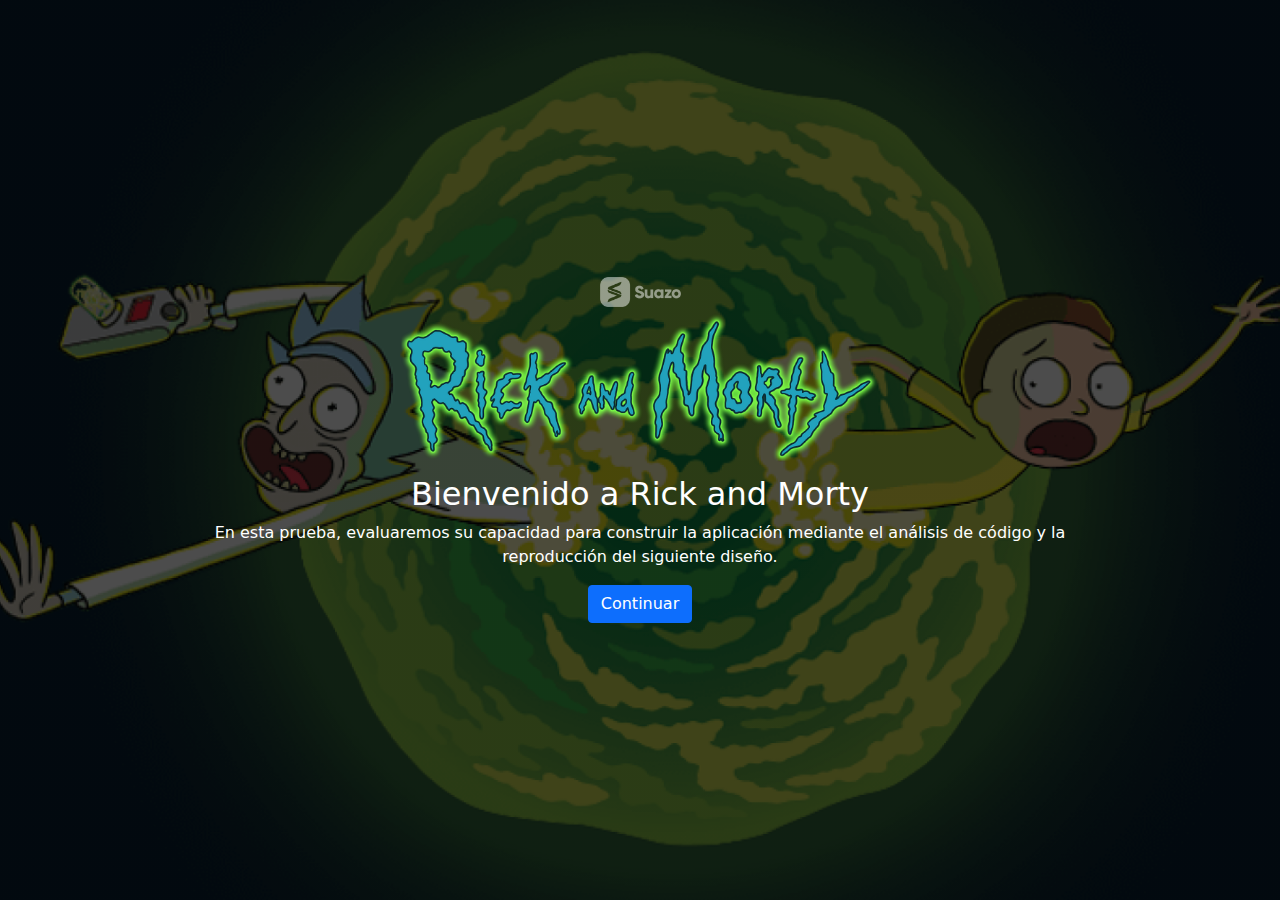
==== commit 7ebb0605: "Show SquadMakers Challenge" ====
--- a/index.html
+++ b/index.html
@@ -1,24 +1,13 @@
-<!DOCTYPE html>
-<html>
+<!doctype html>
+<html lang="en">
 <head>
-	<link rel="stylesheet" href="fonts/fonts.css"/>
-	<link rel="stylesheet" href="css/bootstrap.css" >
-	<link rel="stylesheet" href="css/style.css"/>
-	<script src="https://code.jquery.com/jquery-3.2.1.slim.min.js" integrity="sha384-KJ3o2DKtIkvYIK3UENzmM7KCkRr/rE9/Qpg6aAZGJwFDMVNA/GpGFF93hXpG5KkN" crossorigin="anonymous"></script>
-	<script src="https://cdnjs.cloudflare.com/ajax/libs/popper.js/1.11.0/umd/popper.min.js" integrity="sha384-b/U6ypiBEHpOf/4+1nzFpr53nxSS+GLCkfwBdFNTxtclqqenISfwAzpKaMNFNmj4" crossorigin="anonymous"></script>
-	<script src="https://maxcdn.bootstrapcdn.com/bootstrap/4.0.0-beta/js/bootstrap.min.js" integrity="sha384-h0AbiXch4ZDo7tp9hKZ4TsHbi047NrKGLO3SEJAg45jXxnGIfYzk4Si90RDIqNm1" crossorigin="anonymous"></script>
-	<script src="https://ajax.googleapis.com/ajax/libs/angularjs/1.6.6/angular.min.js"></script>
-	<script src="https://ajax.googleapis.com/ajax/libs/angularjs/1.6.6/angular-route.min.js"></script>
-	<script src="https://ajax.googleapis.com/ajax/libs/angularjs/1.6.6/angular-animate.min.js"></script>
-	
-	<script src="js/ng-map.min.js"></script>
-	<script src="http://maps.google.com/maps/api/js?key=AIzaSyBC7hxjLvJ6yS9BRA7Yz92omSV0Rom8AHk"></script>
-	<script src="js/app.js"></script>
-	<title>CCASA</title>
-</head>
-<body ng-app="app">
-	<header></header>
-	<div ng-view></div>
-	<footer></footer>
-</body>
-</html>+  <meta charset="utf-8">
+  <title>Squadmakers</title>
+  <base href="">
+  <meta name="viewport" content="width=device-width, initial-scale=1">
+  <link rel="icon" type="image/x-icon" href="favicon.ico">
+<link rel="stylesheet" href="styles.805acf1ad415c55aee94.css"></head>
+<body>
+  <app-root></app-root>
+<script src="runtime.7b63b9fd40098a2e8207.js" defer></script><script src="polyfills.00096ed7d93ed26ee6df.js" defer></script><script src="main.b213bd54f476ebcc19c5.js" defer></script></body>
+</html>
